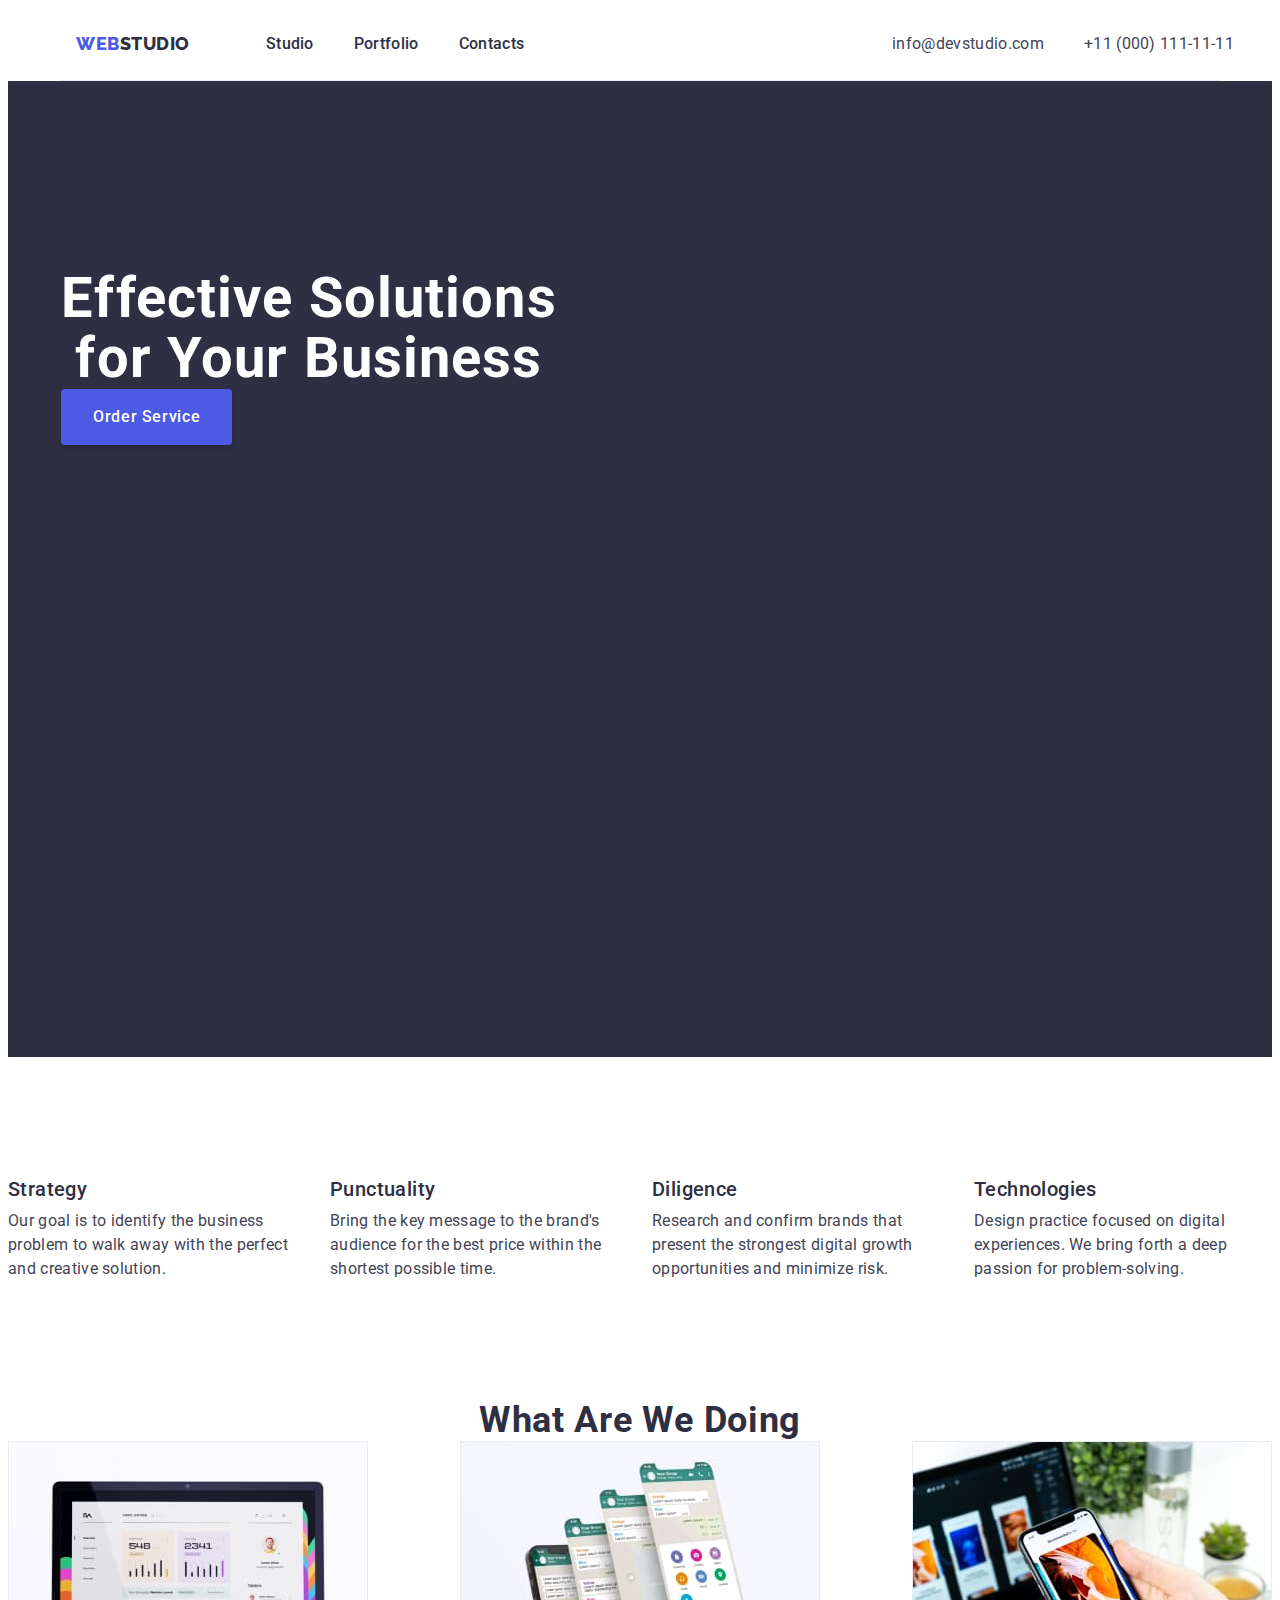
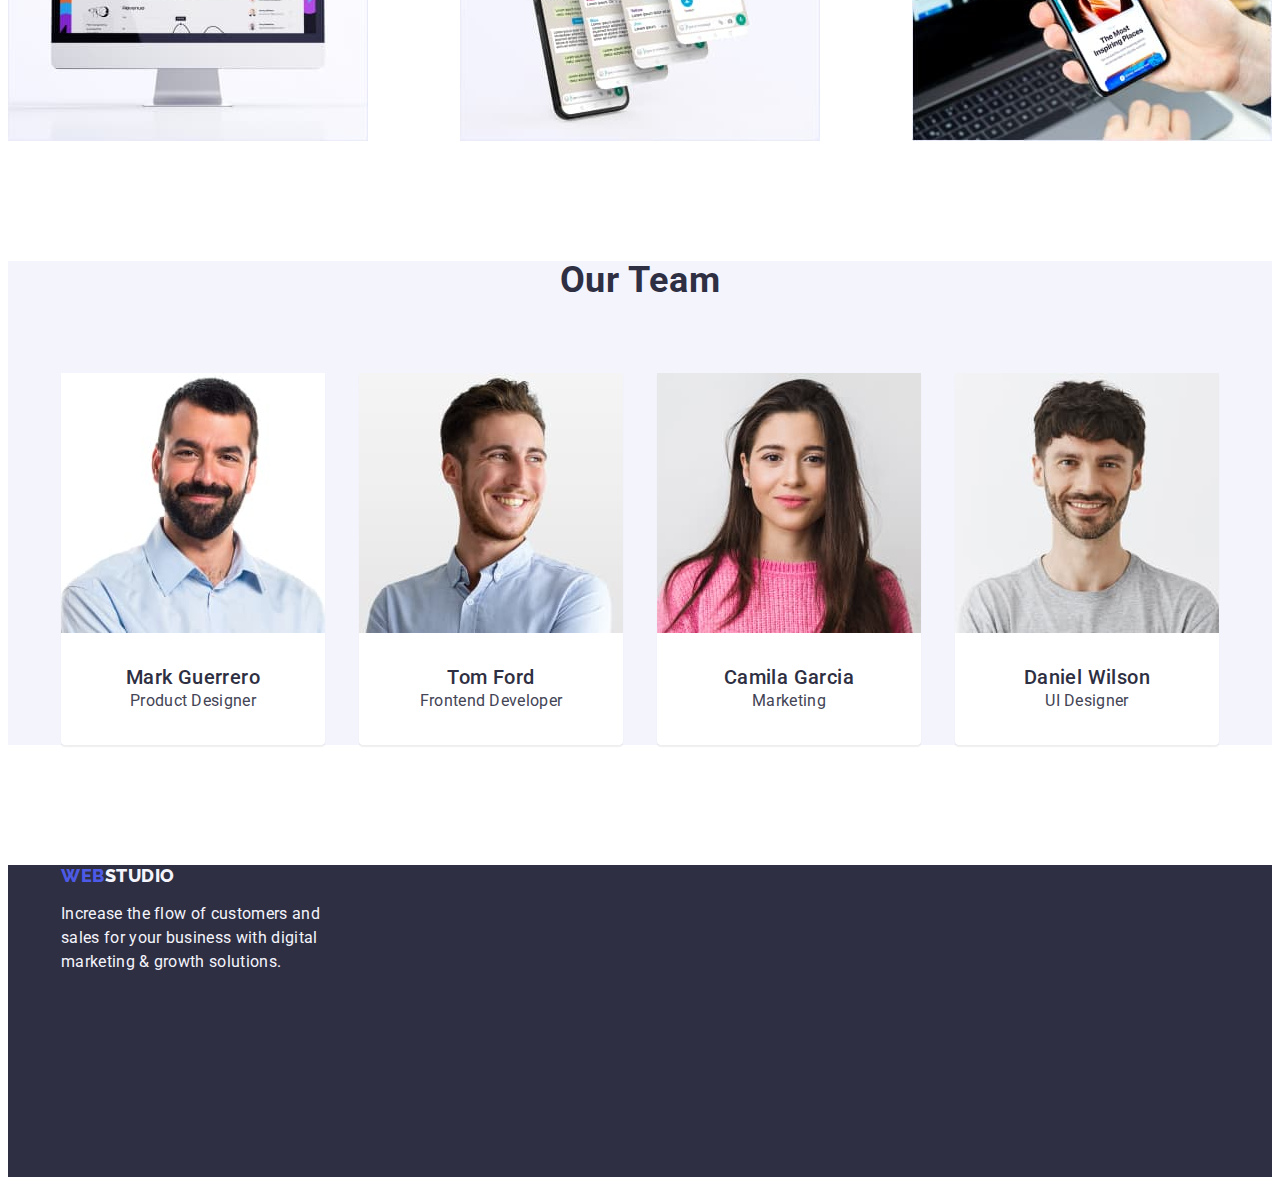
==== index.html @ 03961175 "section-1" ====
<!DOCTYPE html>
<html lang="en">
<head>
    <meta charset="UTF-8">
    <meta name="viewport" content="width=device-width, initial-scale=1.0">
    <title>Studio</title>
    <link rel="stylesheet" href="https://cdnjs.cloudflare.com/ajax/libs/modern-normalize/2.0.0/modern-normalize.min.css" integrity="sha512-4xo8blKMVCiXpTaLzQSLSw3KFOVPWhm/TRtuPVc4WG6kUgjH6J03IBuG7JZPkcWMxJ5huwaBpOpnwYElP/m6wg==" crossorigin="anonymous" referrerpolicy="no-referrer" />
    <link rel="stylesheet" type="text/css" href="./css/styles.css">
    <link rel="preconnect" href="https://fonts.googleapis.com">
    <link rel="preconnect" href="https://fonts.gstatic.com" crossorigin>
    <link href="https://fonts.googleapis.com/css2?family=Raleway:wght@800&family=Roboto:wght@400;500;700;900&display=swap" rel="stylesheet">
</head>
<body>
    <div class="container">
        <header class="header">
            <div class="conteiner-header container">
                <nav class="header-navigation">
                        <a href="./index.html" class="header-logo link">Web<span class="header-span">Studio</span></a>
                        <ul class="header-list list">
                            <li class="header-item">
                                <a href="./index.html" class="header-link link">Studio</a>
                            </li>
                            <li class="header-item">
                                <a href="./portfolio.html" class="header-link link">Portfolio</a>
                            </li>
                            <li class="header-item">
                                <a href="" class="header-link link">Contacts</a>
                            </li>
                        </ul>
                </nav>

                <address class="header-address">
                    <ul class="header-address-list list">
                        <li class="header-address-item"><a href="mailto:info@devstudio.com" class="header-address-link link">info@devstudio.com</a></li>
                        <li class="header-address-item"><a href="tel:+110001111111" class="header-address-link link">+11 (000) 111-11-11</a></li>
                    </ul>
                </address>
            </div>
        </header>
    </div>

    <main class="main">
        <section class="main-hero">
            <div class="container">
                <h1 class="main-hero-title">
                    Effective Solutions
                    for Your Business
                </h1>
                <button type="button" class="main-hero-btn">Order Service</button>
            </div>
        </section>

            <div class="container-main-s-s margin-top">
                <section class="main-second-section">
                    <h2 class="visually-hidden">Effective Solutions
                        for Your Business</h2>
                    <ul class="main-s-s-list list">
                        <li class="main-s-s-item">
                            <h3 class="main-s-s-title">Strategy</h3>
                            <p class="mains-s-s-text">Our goal is to identify the business
                                problem to walk away with the perfect and creative solution. </p>
                        </li>
                        <li class="main-s-s-item">
                            <h3 class="main-s-s-title">Punctuality</h3>
                            <p class="mains-s-s-text">Bring the key message to the brand's audience for the best price within the shortest possible time.</p>
                        </li>
                        <li class="main-s-s-item">
                            <h3 class="main-s-s-title">Diligence</h3>
                            <p class="mains-s-s-text">Research and confirm brands that present the strongest digital growth opportunities and minimize risk.</p>
                        </li>
                        <li class="main-s-s-item">
                            <h3 class="main-s-s-title">Technologies</h3>
                            <p class="mains-s-s-text">Design practice focused on digital experiences. We bring forth a deep passion for problem-solving.</p>
                        </li>
                    </ul>
                </section>
            </div>

            <div class="container-main-t-s margin-top">
                <section class="main-third-section">
                    <h2 class="main-t-s-title">What are we doing</h2>
                    <ul class="main-t-s-list list">
                        <li class="main-t-s-item">
                            <img src="./images/main-page-img-1.jpg" alt="PC" width="360">
                        </li>
                        <li class="main-t-s-item">
                            <img src="./images/main-page-img-2.jpg" alt="message" width="360">
                        </li>
                        <li class="main-t-s-item">
                            <img src="./images/main-page-img-3.jpg" alt="phone" width="360">
                        </li>
                    </ul>
                </section>
            </div>

        <section class="main-fourth-section margin-top">
            <div class="container margin-top">
                <h2 class="main-f-s-title">Our Team</h2>
                <div class="container-main-f-s">
                    <ul class="main-f-s-list list">
                        <li class="main-f-s-item">
                            <img src="./images/photo-1.jpg" alt="Mark Guerrero" width="264">
                            <div>
                                <h3 class="main-team-names">Mark Guerrero</h3>
                                <p class="main-f-s-text">Product Designer</p>
                            </div>
                            <div></div>
                        </li>
                        <li class="main-f-s-item">
                            <img src="./images/photo-2.jpg" alt="Tom Ford" width="264">
                            <div>
                                <h3 class="main-team-names">Tom Ford</h3>
                                <p class="main-f-s-text">Frontend Developer</p>
                            </div>
                            <div></div>
                        </li>
                        <li class="main-f-s-item">
                            <img src="./images/photo-3.jpg" alt="Camila Garcia" width="264">
                            <div>
                                <h3 class="main-team-names">Camila Garcia</h3>
                                <p class="main-f-s-text">Marketing</p>
                            </div>
                            <div></div>
                        </li>
                        <li class="main-f-s-item">
                            <img src="./images/photo-4.jpg" alt="Daniel Wilson" width="264">
                            <div>
                                <h3 class="main-team-names">Daniel Wilson</h3>
                                <p class="main-f-s-text">UI Designer</p>
                            </div>
                            <div></div>
                        </li>
                    </ul>
                </div>
            </div>
        </section>
    </main>
    
    
    <footer class="footer">
        <div class="container">
            <div class="container-footer">
                <a href="./index.html" class="footer-link link">Web<span class="footer-span">Studio</span></a>
                <p class="footer-text">Increase the flow of customers and sales for your business with digital marketing & growth solutions.</p>
            </div>
        </div>
    </footer>
    
    
</body>
</html>
---- css/styles.css ----
/* ----------Variables */

:root{
    --navyblue: #2E2F42;
    --white: #ffffff;
    --iris: #4D5AE5;
    --ocean: #404BBF;
    --green: #31D0AA;
    --slate: #434455;
    --lightslate: #8E8F99;
    --cornflower: #E7E9FC;
    --cloud: #F4F4FD;
    --navyblue-modal: #FCFCFC;
}

/* ----------Base styles */

body {
    background-color: var(--white, #ffffff);
    color: #434455;
    font-family: 'Roboto', sans-serif;
    text-decoration: none;
}

h1, h2, h3, h4, h5, h6, p, a, ul {
    margin: 0;
    padding: 0;
}

img {
    display: block;
}

/* ----------Components style */

.container {
    width: 1158px;
    margin: 0 auto;
    padding: 0 15px;
}

.margin-top{
    margin-top: 120px;
}

.link{
    text-decoration: none;
}

.link:hover,
.link:focus{
    color: var(--ocean, #404BBF);
}

.list{
    list-style: none;
}

/* ----------Header */

.header{
    border-bottom: 1px solid #e7e9fc
}

.conteiner-header {
    min-height: 72px;
    display: flex;
    justify-content: space-between;
    align-items: center;
}

.header-navigation{
    display: flex;
    align-items: center;
}

.header-logo{
    text-decoration: none;
    color: var(--iris, #4D5AE5);
    font-family: 'Raleway', sans-serif;
    font-size: 18px;
    font-style: normal;
    font-weight: 800;
    line-height: 1.17;
    letter-spacing: 0.03em;
    text-transform: uppercase;
    margin-right: 76px;
}

.header-span {
    color: var(--navyblue, #2E2F42);
}

.header-navigation .header-list {
    margin: 0;
    padding: 0;
    display: flex;
    gap: 40px;
}

.header-item{
    list-style-type: none;
    padding: 24px 0;
}

.conteiner-address .header-list {
    display: flex;
    gap: 40px;
}

.header-link{
    text-decoration: none;
    color: var(--navyblue, #2E2F42);
    font-family: 'Roboto', sans-serif;
    font-size: 16px;
    font-weight: 500;
    line-height: 1.5;
    letter-spacing: 0.02em;
}

.header-address{
    font-style: normal;
}

.header-address-list{
    display: flex;
    gap: 40px;
}

.header-address-item {
    list-style-type: none;
}

.header-address-link{
    text-decoration: none;
    color: var(--slate, #434455);
    font-family: 'Roboto', sans-serif;
    font-size: 16px;
    font-style: normal;
    line-height: 1.5;
    letter-spacing: 0.02em;
}

/* ----------Main */

.container-main {
    display: flex;
    flex-direction: column;
}

.main-hero{
    display: flex;
    align-items: center;
    flex-direction: column;
    width: auto;
    height: 600px;
    text-align: center;
    background: var(--navyblue, #2E2F42);
    padding: 188px 0;
}

.main-hero-title{
    max-width: 496px;
    color: var(--white, #ffffff);
    text-align: center;
    font-family: 'Roboto', sans-serif;
    font-size: 56px;
    font-style: normal;
    font-weight: 700;
    line-height: 1.07;
    letter-spacing: 0.02em;

}

.main-hero-btn{
    display: block;
    padding: 16px 32px;
    align-items: flex-start;
    gap: 10px;
    border: none;
    border-radius: 4px;
    background: var(--iris, #4D5AE5);
    box-shadow: 0px 4px 4px 0px rgba(0, 0, 0, 0.15);
    color: var(--white, #ffffff);
    font-family: 'Roboto', sans-serif;
    font-size: 16px;
    font-style: normal;
    font-weight: 500;
    line-height: 1.5;
    letter-spacing: 0.04em;
    cursor: pointer;
    min-width: 169px;
    height: 56px;
}

.main-hero-btn:hover,
.main-hero-btn:focus{
    background-color: var(--ocean, #404BBF);
}

.container-main-s-s{
    display: flex;
    flex-direction: row;
}

.container-main-s-s ul {
    display: flex;
    justify-content: space-between;
    padding: 0;
}

.container-main-s-s li {
    width: calc((100% - 72px) / 4);
    display: flex;
    gap: 8px;
    flex-direction: column;
}

.visually-hidden {
    position: absolute;
    width: 1px;
    height: 1px;
    margin: -1px;
    border: 0;
    padding: 0;
    white-space: nowrap;
    clip-path: inset(100%);
    clip: rect(0 0 0 0);
    overflow: hidden;
}

.main-s-s-item{
    list-style-type: none;
}

.main-s-s-title{
    color: var(--navyblue, #2E2F42);
    font-family: 'Roboto', sans-serif;
    font-size: 20px;
    font-style: normal;
    font-weight: 500;
    line-height: 1.2;
    letter-spacing: 0.02em;
}

.mains-s-s-text{
    color: var(--slate, #434455);
    font-family: 'Roboto', sans-serif;
    font-size: 16px;
    font-style: normal;
    font-weight: 400;
    line-height: 1.5;
    letter-spacing: 0.02em;
}

.main-t-s-title{
    color: var(--navyblue, #2E2F42);
    text-align: center;
    font-family: 'Roboto', sans-serif;
    font-size: 36px;
    font-style: normal;
    font-weight: 700;
    line-height: 1.11;
    letter-spacing: 0.02em;
    text-transform: capitalize;
}

.main-t-s-item{
    list-style-type: none;
}

.container-main-t-s ul{
    display: flex;
    justify-content: space-between;
}

.main-fourth-section{
    background-color: var(--cloud, #F4F4FD);
}

.main-f-s-title{
    margin-bottom: 72px;
    color: var(--navyblue, #2E2F42);
    text-align: center;
    font-family: 'Roboto', sans-serif;
    font-size: 36px;
    font-style: normal;
    font-weight: 700;
    line-height: 1.11;
    letter-spacing: 0.02em;
    text-transform: capitalize;
}

.container-main-f-s ul{
    margin-bottom: 120px;
    display: flex;
    justify-content: space-between;
}

.container-main-f-s li{
    display: inline-flex;
    padding-bottom: 0px;
    flex-direction: column;
    align-items: center;
    justify-content: center;
    gap: 32px;
}

.main-f-s-item{
    list-style-type: none;
    border-radius: 0px 0px 4px 4px;
    background: var(--white, #FFF);
    box-shadow: 0px 2px 1px 0px rgba(46, 47, 66, 0.08);
}

.main-team-names{
    color: var(--navyblue, #2E2F42);
    text-align: center;
    font-family: 'Roboto', sans-serif;
    font-size: 20px;
    font-style: normal;
    font-weight: 500;
    line-height: 1.2;
    letter-spacing: 0.02em;
}

.main-f-s-text{
    color: var(--slate, #434455);
    text-align: center;
    font-family: 'Roboto', sans-serif;
    font-size: 16px;
    font-style: normal;
    font-weight: 400;
    line-height: 1.5;
    letter-spacing: 0.02em;
}

/* ----------Footer */

.footer{
    background-color: var(--navyblue, #2E2F42);
    min-height: 312px;
}

.container-footer{
    max-width: 264px;
    margin-top: 100px;
    display: flex;
    flex-direction: column;
    gap: 16px;
}

.footer-link{
    text-decoration: none;
    color: var(--iris, #4D5AE5);
    font-family: 'Raleway', sans-serif;
    font-size: 18px;
    font-style: normal;
    font-weight: 800;
    line-height: 1.17;
    letter-spacing: 0.03em;
    text-transform: uppercase;
}

.footer-span{
    color: var(--cloud, #F4F4FD);
}

.footer-text{
    color: var(--cloud, #F4F4FD);
    font-family: 'Roboto', sans-serif;
    font-size: 16px;
    font-style: normal;
    font-weight: 400;
    line-height: 1.5;
    letter-spacing: 0.02em;
}

/* ----------Portfolio */

.portfolio-btn-item{
    list-style-type: none;
}

.portfolio-btn{
    background: var(--cloud, #F4F4FD);
    color: var(--iris, #4D5AE5);
    text-align: center;
    font-family: 'Roboto', sans-serif;
    font-size: 16px;
    font-style: normal;
    font-weight: 500;
    line-height: 1.5;
    letter-spacing: 0.04em;
}

.portfolio-btn:hover,
.portfolio-btn:focus {
    background-color: var(--ocean, #404BBF);
    color: var(--white, #ffffff);
    cursor: pointer;
}

.portfolio-img-item{
    list-style-type: none;
}

.portfolio-i-i-title{
    color: var(--navyblue, #2E2F42);
    font-family: 'Roboto', sans-serif;
    font-size: 20px;
    font-style: normal;
    font-weight: 500;
    line-height: 1.2;
    letter-spacing: 0.02em;
}

.portfolio-i-i-text{
    color: var(--slate, #434455);
    font-family: 'Roboto', sans-serif;
    font-size: 16px;
    font-style: normal;
    font-weight: 400;
    line-height: 24px;
    letter-spacing: 0.32px;
}
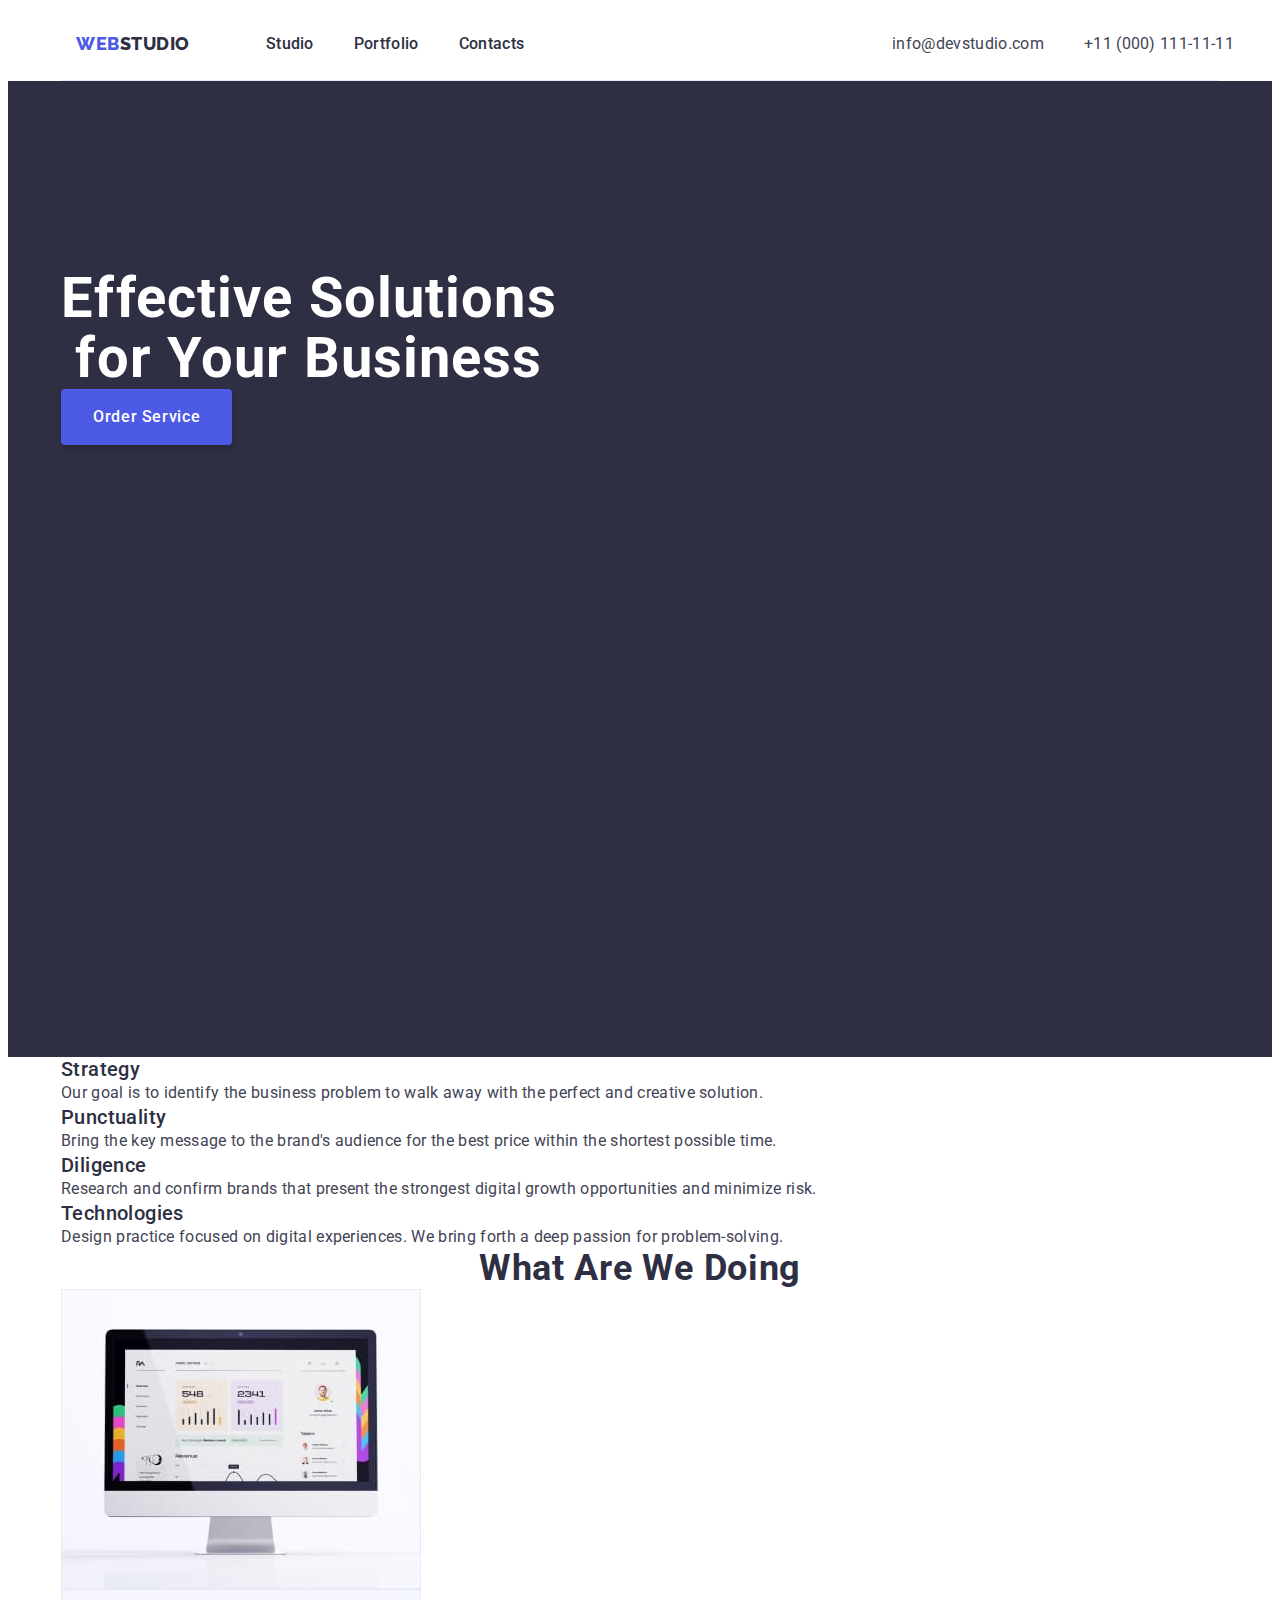
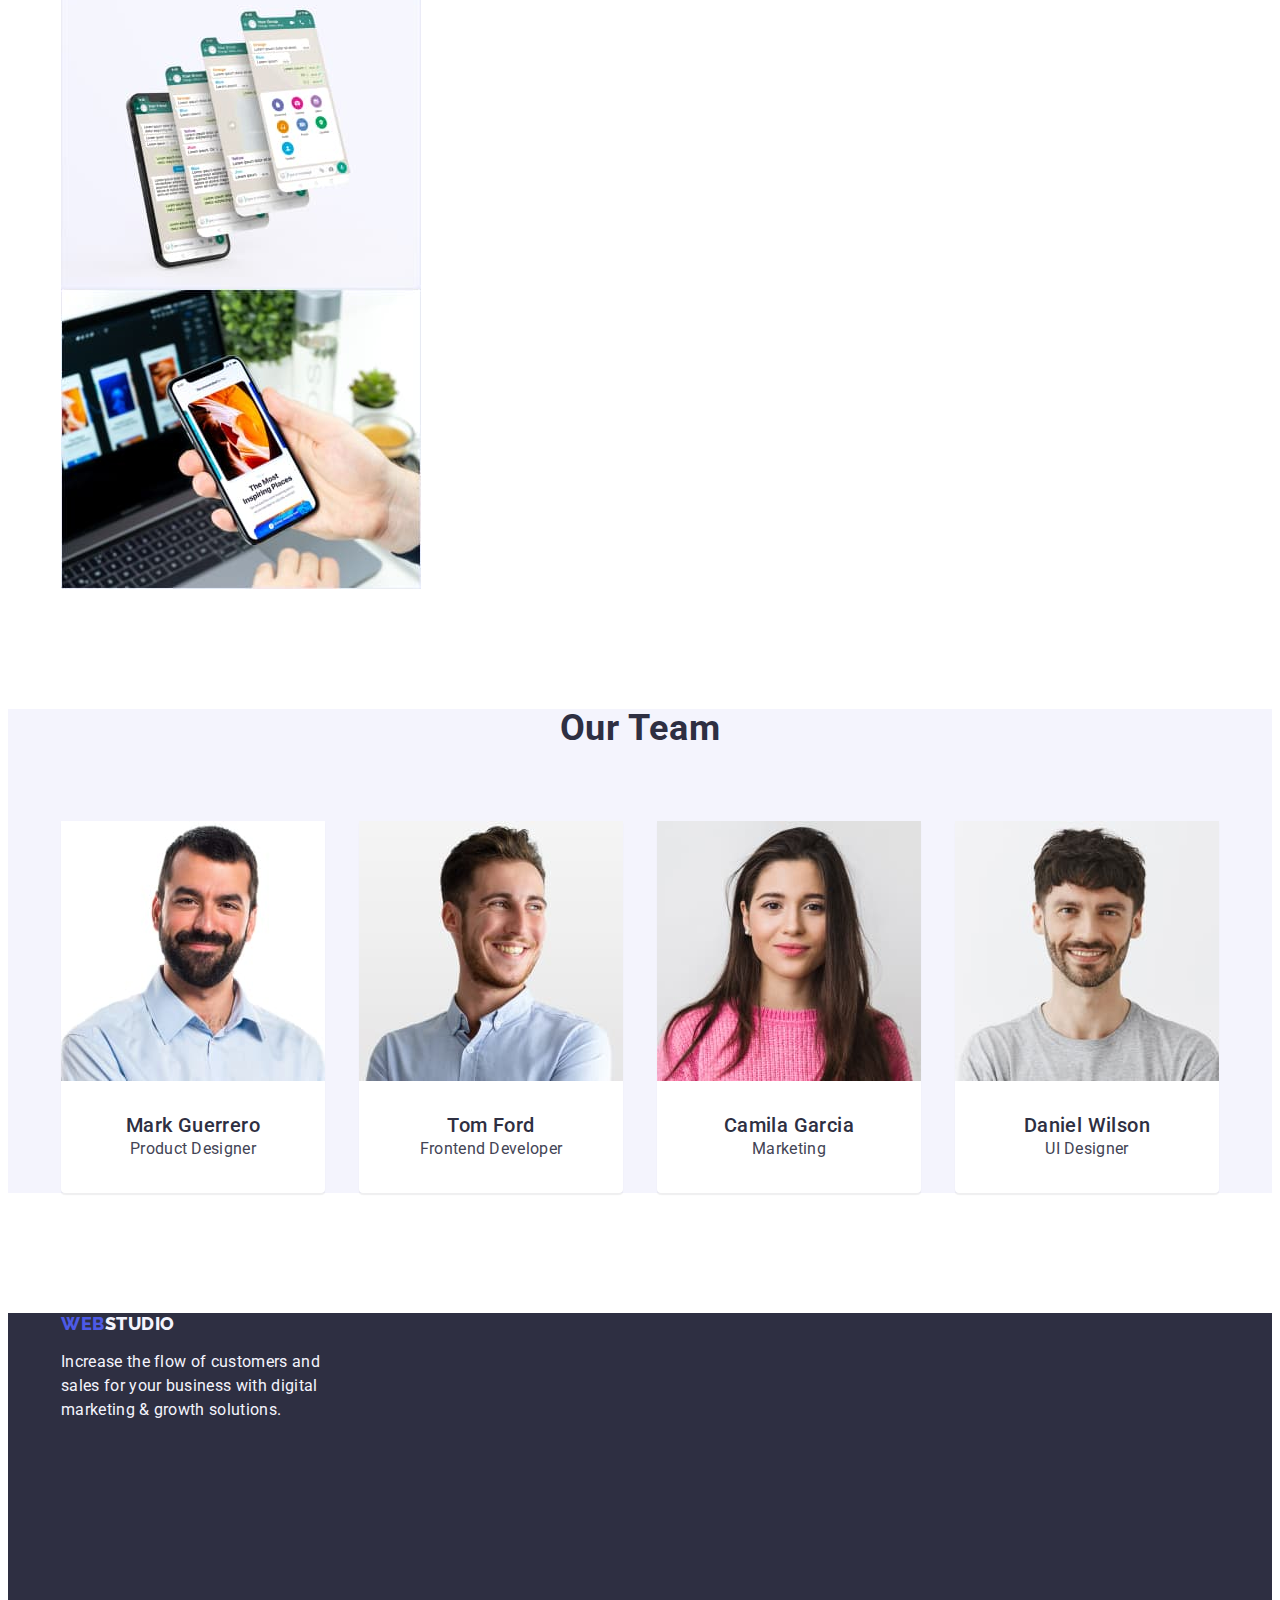
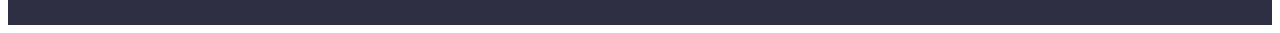
==== commit 4e817918: "section-02" ====
--- a/index.html
+++ b/index.html
@@ -50,48 +50,52 @@
             </div>
         </section>
 
-            <div class="container-main-s-s margin-top">
+            <!-- <div class="container-main-s-s margin-top"> -->
                 <section class="main-second-section">
-                    <h2 class="visually-hidden">Effective Solutions
-                        for Your Business</h2>
-                    <ul class="main-s-s-list list">
-                        <li class="main-s-s-item">
-                            <h3 class="main-s-s-title">Strategy</h3>
-                            <p class="mains-s-s-text">Our goal is to identify the business
-                                problem to walk away with the perfect and creative solution. </p>
-                        </li>
-                        <li class="main-s-s-item">
-                            <h3 class="main-s-s-title">Punctuality</h3>
-                            <p class="mains-s-s-text">Bring the key message to the brand's audience for the best price within the shortest possible time.</p>
-                        </li>
-                        <li class="main-s-s-item">
-                            <h3 class="main-s-s-title">Diligence</h3>
-                            <p class="mains-s-s-text">Research and confirm brands that present the strongest digital growth opportunities and minimize risk.</p>
-                        </li>
-                        <li class="main-s-s-item">
-                            <h3 class="main-s-s-title">Technologies</h3>
-                            <p class="mains-s-s-text">Design practice focused on digital experiences. We bring forth a deep passion for problem-solving.</p>
-                        </li>
-                    </ul>
+                    <div class="container">
+                        <h2 class="visually-hidden">Effective Solutions
+                            for Your Business</h2>
+                        <ul class="main-s-s-list list">
+                            <li class="main-s-s-item">
+                                <h3 class="main-s-s-title">Strategy</h3>
+                                <p class="mains-s-s-text">Our goal is to identify the business
+                                    problem to walk away with the perfect and creative solution. </p>
+                            </li>
+                            <li class="main-s-s-item">
+                                <h3 class="main-s-s-title">Punctuality</h3>
+                                <p class="mains-s-s-text">Bring the key message to the brand's audience for the best price within the shortest possible time.</p>
+                            </li>
+                            <li class="main-s-s-item">
+                                <h3 class="main-s-s-title">Diligence</h3>
+                                <p class="mains-s-s-text">Research and confirm brands that present the strongest digital growth opportunities and minimize risk.</p>
+                            </li>
+                            <li class="main-s-s-item">
+                                <h3 class="main-s-s-title">Technologies</h3>
+                                <p class="mains-s-s-text">Design practice focused on digital experiences. We bring forth a deep passion for problem-solving.</p>
+                            </li>
+                        </ul>
+                    </div>
                 </section>
-            </div>
+            <!-- </div> -->
 
-            <div class="container-main-t-s margin-top">
+            <!-- <div class="container-main-t-s margin-top"> -->
                 <section class="main-third-section">
-                    <h2 class="main-t-s-title">What are we doing</h2>
-                    <ul class="main-t-s-list list">
-                        <li class="main-t-s-item">
-                            <img src="./images/main-page-img-1.jpg" alt="PC" width="360">
-                        </li>
-                        <li class="main-t-s-item">
-                            <img src="./images/main-page-img-2.jpg" alt="message" width="360">
-                        </li>
-                        <li class="main-t-s-item">
-                            <img src="./images/main-page-img-3.jpg" alt="phone" width="360">
-                        </li>
-                    </ul>
+                    <div class="container">
+                        <h2 class="main-t-s-title">What are we doing</h2>
+                        <ul class="main-t-s-list list">
+                            <li class="main-t-s-item">
+                                <img src="./images/main-page-img-1.jpg" alt="PC" width="360">
+                            </li>
+                            <li class="main-t-s-item">
+                                <img src="./images/main-page-img-2.jpg" alt="message" width="360">
+                            </li>
+                            <li class="main-t-s-item">
+                                <img src="./images/main-page-img-3.jpg" alt="phone" width="360">
+                            </li>
+                        </ul>
+                    </div>
                 </section>
-            </div>
+            <!-- </div> -->
 
         <section class="main-fourth-section margin-top">
             <div class="container margin-top">
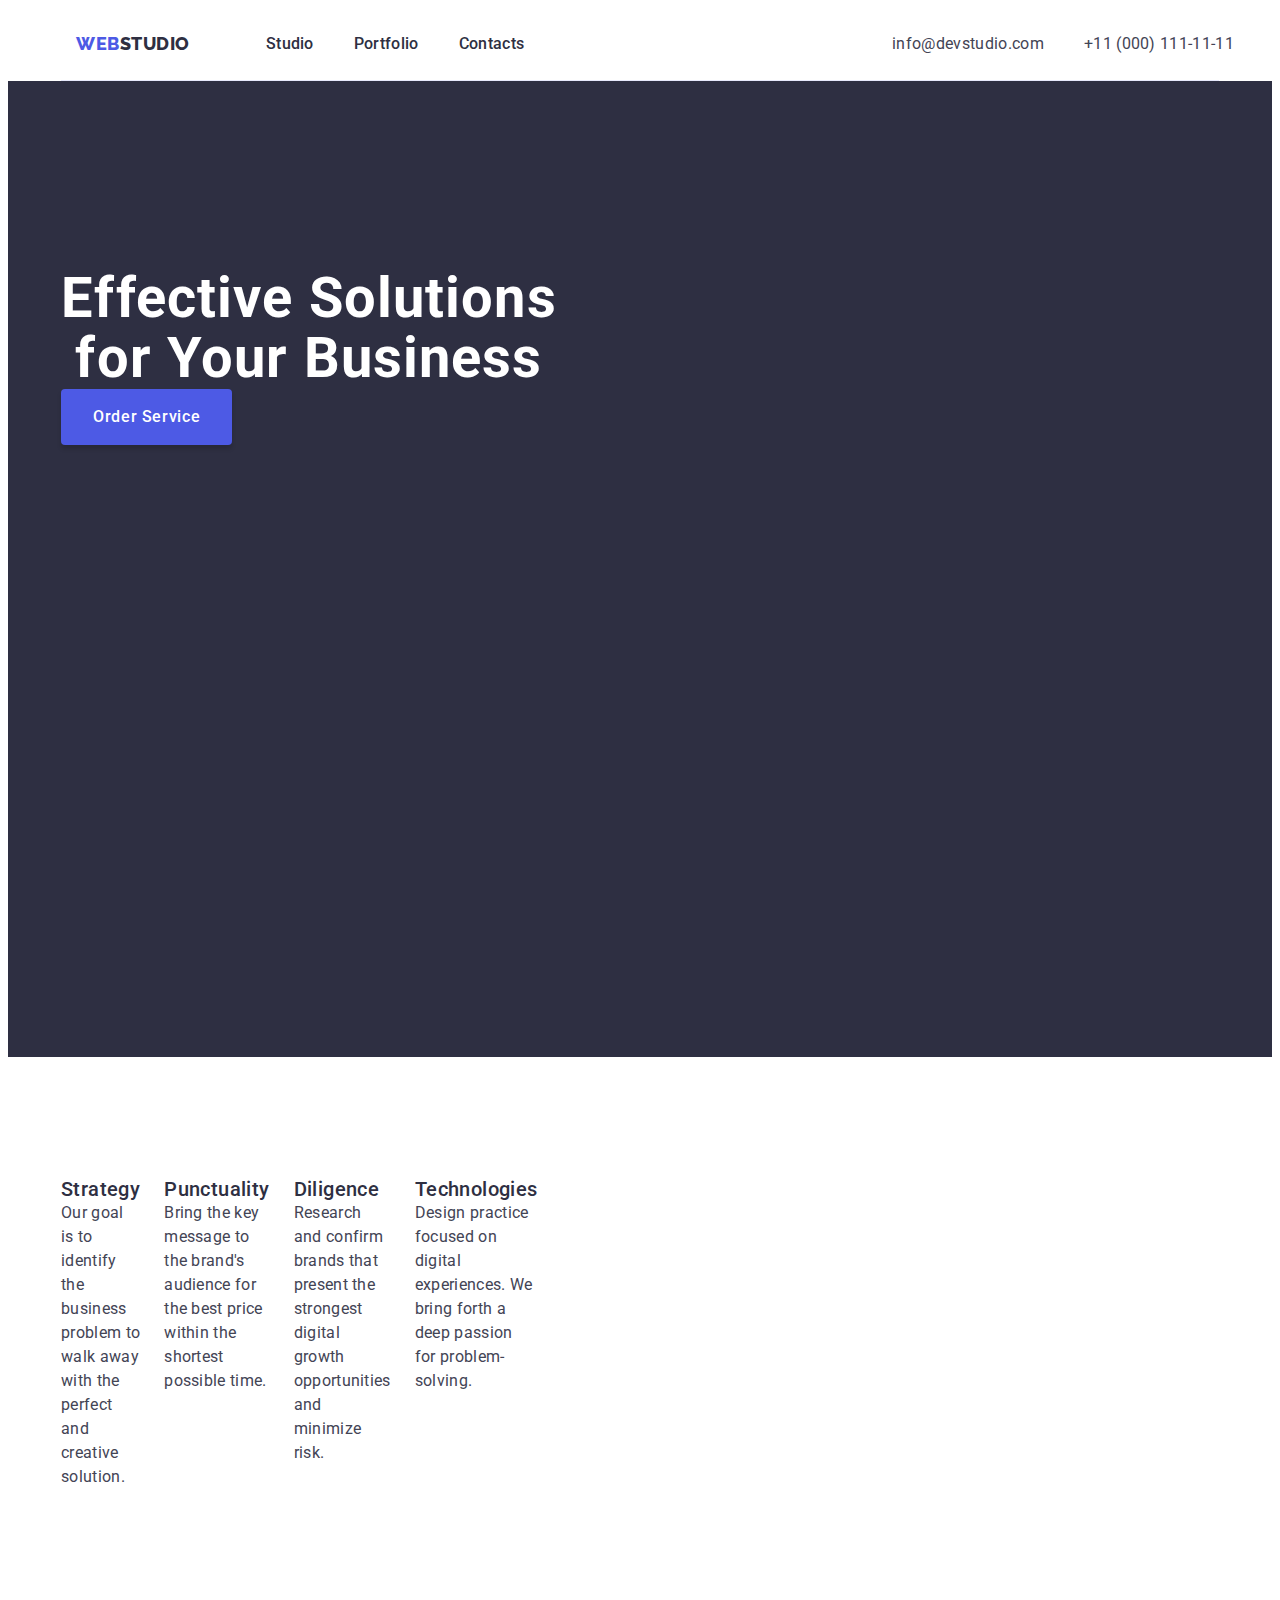
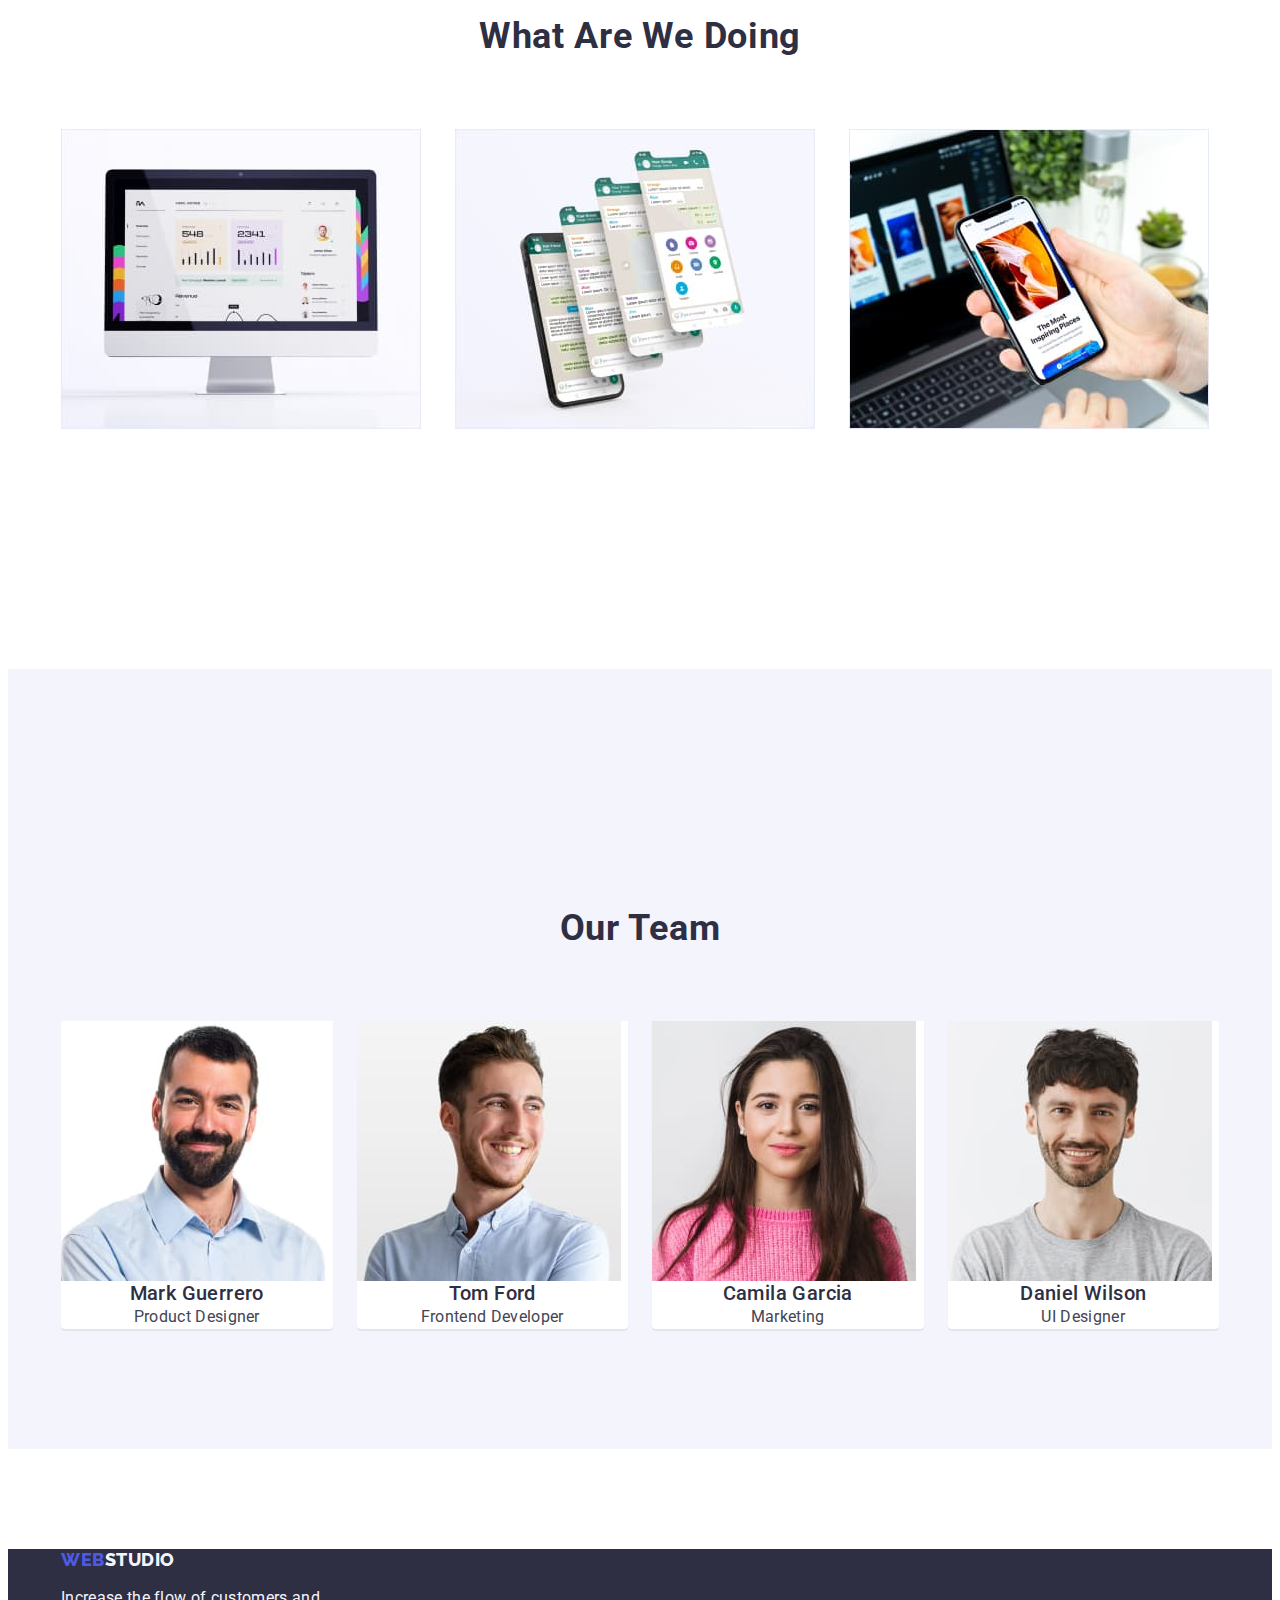
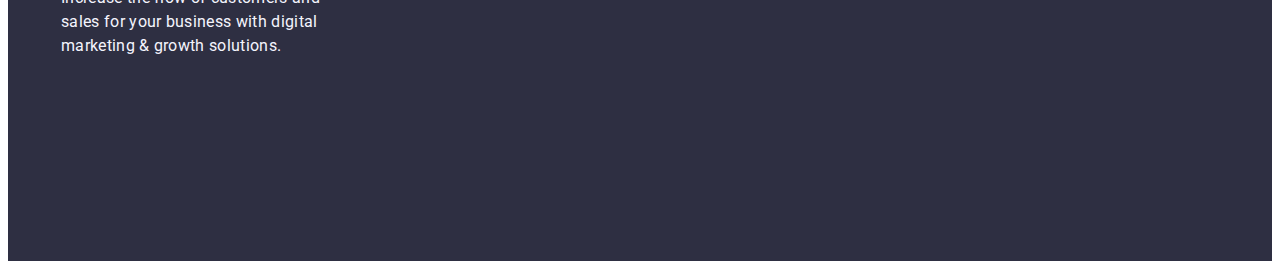
==== commit 714fa6a1: "goit-markup-hw-03-03" ====
--- a/index.html
+++ b/index.html
@@ -50,92 +50,86 @@
             </div>
         </section>
 
-            <!-- <div class="container-main-s-s margin-top"> -->
-                <section class="main-second-section">
-                    <div class="container">
-                        <h2 class="visually-hidden">Effective Solutions
-                            for Your Business</h2>
-                        <ul class="main-s-s-list list">
-                            <li class="main-s-s-item">
-                                <h3 class="main-s-s-title">Strategy</h3>
-                                <p class="mains-s-s-text">Our goal is to identify the business
-                                    problem to walk away with the perfect and creative solution. </p>
-                            </li>
-                            <li class="main-s-s-item">
-                                <h3 class="main-s-s-title">Punctuality</h3>
-                                <p class="mains-s-s-text">Bring the key message to the brand's audience for the best price within the shortest possible time.</p>
-                            </li>
-                            <li class="main-s-s-item">
-                                <h3 class="main-s-s-title">Diligence</h3>
-                                <p class="mains-s-s-text">Research and confirm brands that present the strongest digital growth opportunities and minimize risk.</p>
-                            </li>
-                            <li class="main-s-s-item">
-                                <h3 class="main-s-s-title">Technologies</h3>
-                                <p class="mains-s-s-text">Design practice focused on digital experiences. We bring forth a deep passion for problem-solving.</p>
-                            </li>
-                        </ul>
-                    </div>
-                </section>
-            <!-- </div> -->
+        <section class="main-second-section">
+            <div class="container">
+                <h2 class="visually-hidden">Effective Solutions
+                    for Your Business</h2>
+                <ul class="main-s-s-list list">
+                    <li class="main-s-s-item">
+                        <h3 class="main-s-s-title">Strategy</h3>
+                        <p class="mains-s-s-text">Our goal is to identify the business
+                            problem to walk away with the perfect and creative solution. </p>
+                    </li>
+                    <li class="main-s-s-item">
+                        <h3 class="main-s-s-title">Punctuality</h3>
+                        <p class="mains-s-s-text">Bring the key message to the brand's audience for the best price within the shortest possible time.</p>
+                    </li>
+                    <li class="main-s-s-item">
+                        <h3 class="main-s-s-title">Diligence</h3>
+                        <p class="mains-s-s-text">Research and confirm brands that present the strongest digital growth opportunities and minimize risk.</p>
+                    </li>
+                    <li class="main-s-s-item">
+                        <h3 class="main-s-s-title">Technologies</h3>
+                        <p class="mains-s-s-text">Design practice focused on digital experiences. We bring forth a deep passion for problem-solving.</p>
+                    </li>
+                </ul>
+            </div>
+        </section>
 
-            <!-- <div class="container-main-t-s margin-top"> -->
-                <section class="main-third-section">
-                    <div class="container">
-                        <h2 class="main-t-s-title">What are we doing</h2>
-                        <ul class="main-t-s-list list">
-                            <li class="main-t-s-item">
-                                <img src="./images/main-page-img-1.jpg" alt="PC" width="360">
-                            </li>
-                            <li class="main-t-s-item">
-                                <img src="./images/main-page-img-2.jpg" alt="message" width="360">
-                            </li>
-                            <li class="main-t-s-item">
-                                <img src="./images/main-page-img-3.jpg" alt="phone" width="360">
-                            </li>
-                        </ul>
-                    </div>
-                </section>
-            <!-- </div> -->
+        <section class="main-third-section">
+            <div class="container">
+                <h2 class="main-t-s-title">What are we doing</h2>
+                <ul class="main-t-s-list list">
+                    <li class="main-t-s-item">
+                        <img src="./images/main-page-img-1.jpg" alt="PC" width="360">
+                    </li>
+                    <li class="main-t-s-item">
+                        <img src="./images/main-page-img-2.jpg" alt="message" width="360">
+                    </li>
+                    <li class="main-t-s-item">
+                        <img src="./images/main-page-img-3.jpg" alt="phone" width="360">
+                    </li>
+                </ul>
+            </div>
+        </section>
 
         <section class="main-fourth-section margin-top">
             <div class="container margin-top">
                 <h2 class="main-f-s-title">Our Team</h2>
-                <div class="container-main-f-s">
-                    <ul class="main-f-s-list list">
-                        <li class="main-f-s-item">
-                            <img src="./images/photo-1.jpg" alt="Mark Guerrero" width="264">
-                            <div>
-                                <h3 class="main-team-names">Mark Guerrero</h3>
-                                <p class="main-f-s-text">Product Designer</p>
-                            </div>
-                            <div></div>
-                        </li>
-                        <li class="main-f-s-item">
-                            <img src="./images/photo-2.jpg" alt="Tom Ford" width="264">
-                            <div>
-                                <h3 class="main-team-names">Tom Ford</h3>
-                                <p class="main-f-s-text">Frontend Developer</p>
-                            </div>
-                            <div></div>
-                        </li>
-                        <li class="main-f-s-item">
-                            <img src="./images/photo-3.jpg" alt="Camila Garcia" width="264">
-                            <div>
-                                <h3 class="main-team-names">Camila Garcia</h3>
-                                <p class="main-f-s-text">Marketing</p>
-                            </div>
-                            <div></div>
-                        </li>
-                        <li class="main-f-s-item">
-                            <img src="./images/photo-4.jpg" alt="Daniel Wilson" width="264">
-                            <div>
-                                <h3 class="main-team-names">Daniel Wilson</h3>
-                                <p class="main-f-s-text">UI Designer</p>
-                            </div>
-                            <div></div>
-                        </li>
-                    </ul>
-                </div>
+                <ul class="main-f-s-list list">
+                    <li class="main-f-s-item">
+                        <img src="./images/photo-1.jpg" alt="Mark Guerrero" width="264">
+                        <div>
+                            <h3 class="main-team-names">Mark Guerrero</h3>
+                            <p class="main-f-s-text">Product Designer</p>
+                        </div>
+                        <div></div>
+                    </li>
+                    <li class="main-f-s-item">
+                        <img src="./images/photo-2.jpg" alt="Tom Ford" width="264">
+                        <div>
+                            <h3 class="main-team-names">Tom Ford</h3>
+                            <p class="main-f-s-text">Frontend Developer</p>
+                        </div>
+                        <div></div>
+                    </li>
+                    <li class="main-f-s-item">
+                        <img src="./images/photo-3.jpg" alt="Camila Garcia" width="264">
+                        <div>
+                            <h3 class="main-team-names">Camila Garcia</h3>
+                            <p class="main-f-s-text">Marketing</p>
+                        </div>
+                        <div></div>
+                    </li>
+                    <li class="main-f-s-item">
+                        <img src="./images/photo-4.jpg" alt="Daniel Wilson" width="264">
+                        <div>
+                            <h3 class="main-team-names">Daniel Wilson</h3>
+                            <p class="main-f-s-text">UI Designer</p>
+                        </div>
+                        <div></div>
+                    </li>
+                </ul>
             </div>
         </section>
     </main>
--- a/css/styles.css
+++ b/css/styles.css
@@ -143,11 +143,6 @@
 
 /* ----------Main */
 
-.container-main {
-    display: flex;
-    flex-direction: column;
-}
-
 .main-hero{
     display: flex;
     align-items: center;
@@ -198,22 +193,10 @@
     background-color: var(--ocean, #404BBF);
 }
 
-.container-main-s-s{
-    display: flex;
-    flex-direction: row;
-}
-
-.container-main-s-s ul {
-    display: flex;
-    justify-content: space-between;
-    padding: 0;
-}
-
-.container-main-s-s li {
-    width: calc((100% - 72px) / 4);
-    display: flex;
-    gap: 8px;
-    flex-direction: column;
+/* ----------Main (section-2) */
+
+.main-second-section{
+    padding: 120px 0;
 }
 
 .visually-hidden {
@@ -229,6 +212,16 @@
     overflow: hidden;
 }
 
+.main-s-s-list{
+    display: flex;
+    gap: 24px;
+    width: calc((100% - 72px) / 4);
+}
+
+.main-s-s-list{
+    margin-bottom: 8px;
+}
+
 .main-s-s-item{
     list-style-type: none;
 }
@@ -253,6 +246,12 @@
     letter-spacing: 0.02em;
 }
 
+/* ----------Main (section-3) */
+
+.main-third-section{
+    padding-bottom: 120px;
+}
+
 .main-t-s-title{
     color: var(--navyblue, #2E2F42);
     text-align: center;
@@ -263,19 +262,24 @@
     line-height: 1.11;
     letter-spacing: 0.02em;
     text-transform: capitalize;
+    margin-bottom: 72px;
+}
+
+.main-t-s-list{
+    display: flex;
+    gap: 24px;
 }
 
 .main-t-s-item{
     list-style-type: none;
-}
-
-.container-main-t-s ul{
-    display: flex;
-    justify-content: space-between;
-}
+    width: calc((100% - 48px) / 3);
+}
+
+/* ----------Main (section-4) */
 
 .main-fourth-section{
     background-color: var(--cloud, #F4F4FD);
+    padding: 120px 0;
 }
 
 .main-f-s-title{
@@ -291,10 +295,9 @@
     text-transform: capitalize;
 }
 
-.container-main-f-s ul{
-    margin-bottom: 120px;
-    display: flex;
-    justify-content: space-between;
+.main-f-s-list{
+    display: flex;
+    gap: 24px;
 }
 
 .container-main-f-s li{
@@ -311,6 +314,7 @@
     border-radius: 0px 0px 4px 4px;
     background: var(--white, #FFF);
     box-shadow: 0px 2px 1px 0px rgba(46, 47, 66, 0.08);
+    width: calc((100% - 72px) / 4);
 }
 
 .main-team-names{
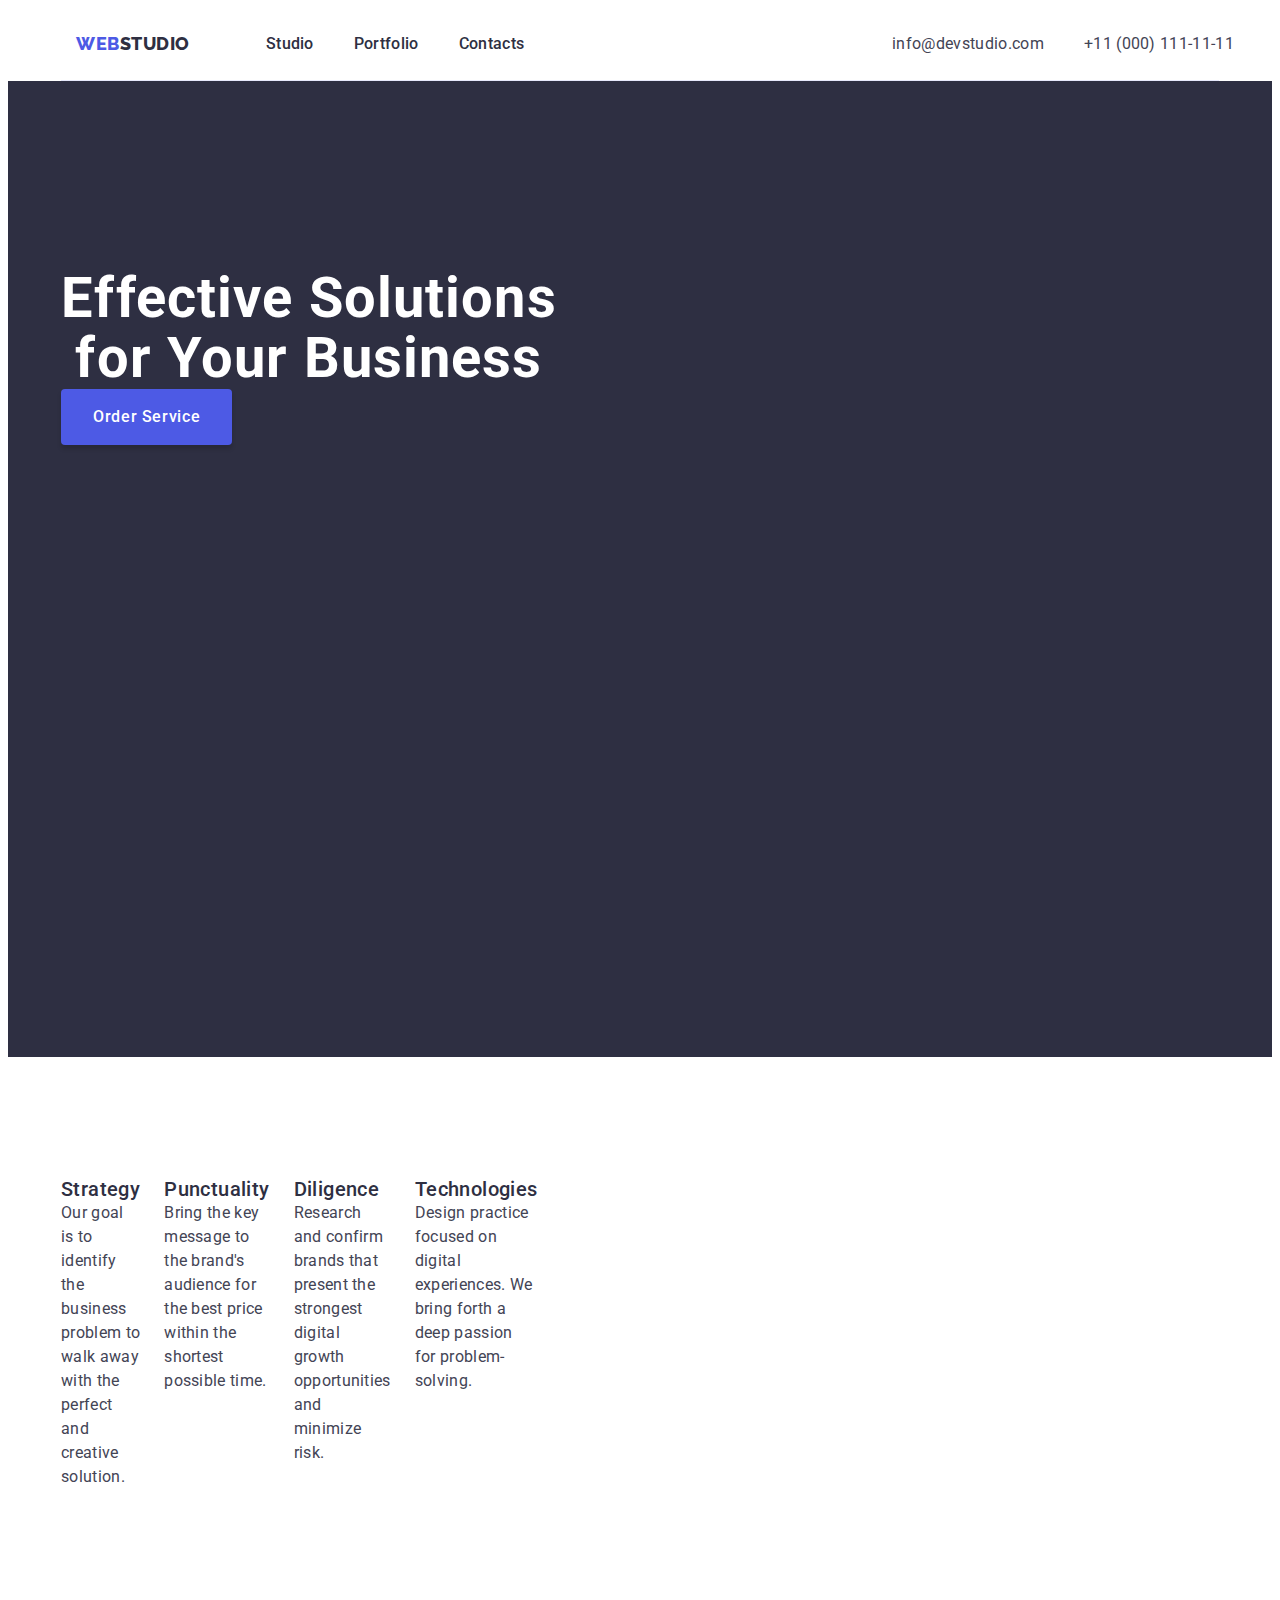
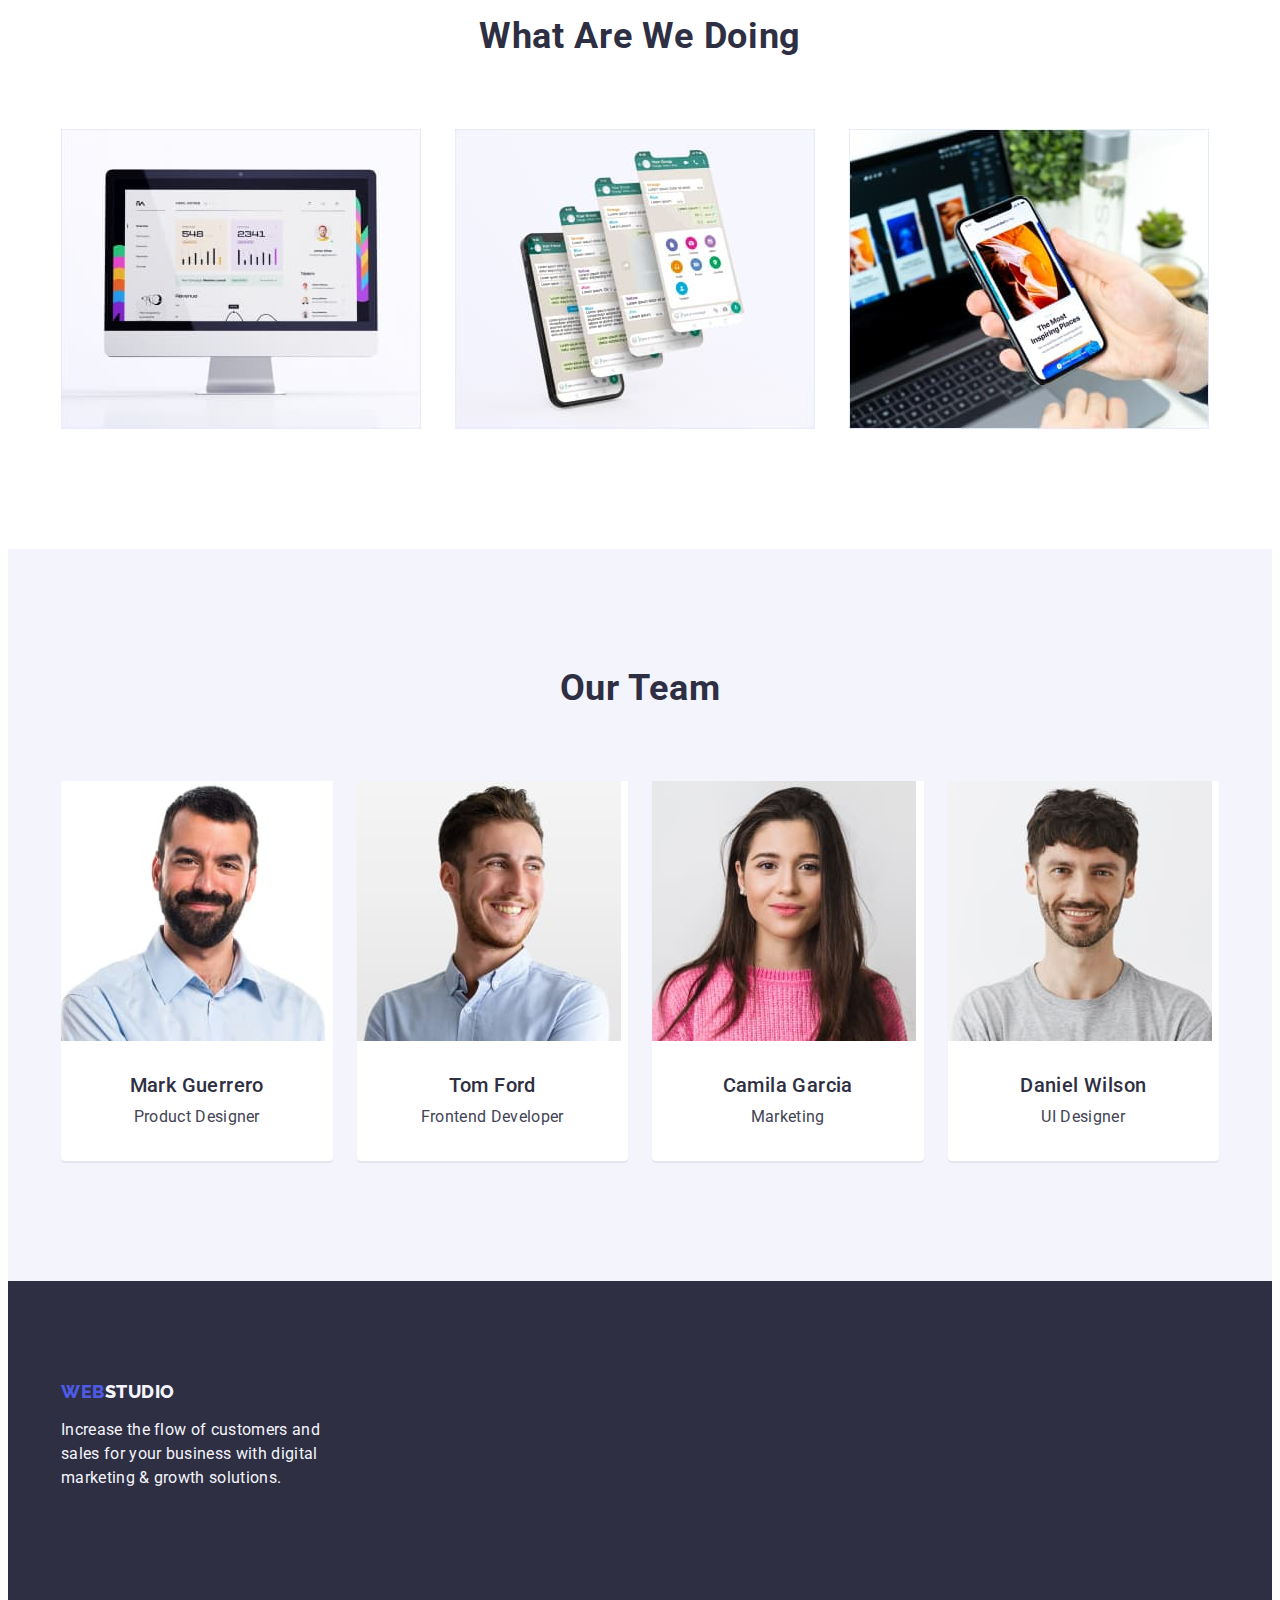
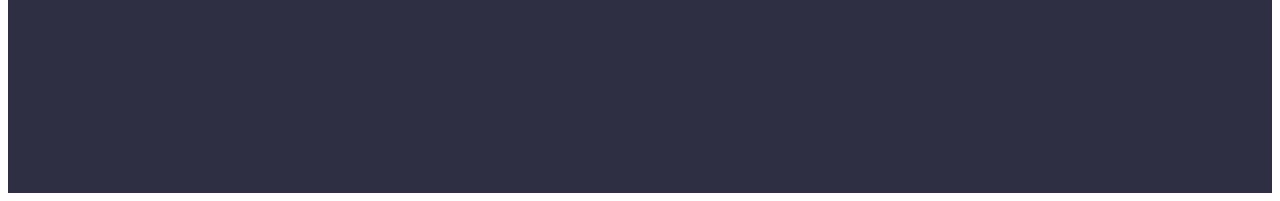
==== commit 4a43ad3f: "studio" ====
--- a/index.html
+++ b/index.html
@@ -93,41 +93,37 @@
             </div>
         </section>
 
-        <section class="main-fourth-section margin-top">
-            <div class="container margin-top">
+        <section class="main-fourth-section">
+            <div class="container">
                 <h2 class="main-f-s-title">Our Team</h2>
                 <ul class="main-f-s-list list">
                     <li class="main-f-s-item">
                         <img src="./images/photo-1.jpg" alt="Mark Guerrero" width="264">
-                        <div>
+                        <div class="container-item-text">
                             <h3 class="main-team-names">Mark Guerrero</h3>
                             <p class="main-f-s-text">Product Designer</p>
                         </div>
-                        <div></div>
                     </li>
                     <li class="main-f-s-item">
                         <img src="./images/photo-2.jpg" alt="Tom Ford" width="264">
-                        <div>
+                        <div class="container-item-text">
                             <h3 class="main-team-names">Tom Ford</h3>
                             <p class="main-f-s-text">Frontend Developer</p>
                         </div>
-                        <div></div>
                     </li>
                     <li class="main-f-s-item">
                         <img src="./images/photo-3.jpg" alt="Camila Garcia" width="264">
-                        <div>
+                        <div class="container-item-text">
                             <h3 class="main-team-names">Camila Garcia</h3>
                             <p class="main-f-s-text">Marketing</p>
                         </div>
-                        <div></div>
                     </li>
                     <li class="main-f-s-item">
                         <img src="./images/photo-4.jpg" alt="Daniel Wilson" width="264">
-                        <div>
+                        <div class="container-item-text">
                             <h3 class="main-team-names">Daniel Wilson</h3>
                             <p class="main-f-s-text">UI Designer</p>
                         </div>
-                        <div></div>
                     </li>
                 </ul>
             </div>
@@ -137,10 +133,9 @@
     
     <footer class="footer">
         <div class="container">
-            <div class="container-footer">
-                <a href="./index.html" class="footer-link link">Web<span class="footer-span">Studio</span></a>
-                <p class="footer-text">Increase the flow of customers and sales for your business with digital marketing & growth solutions.</p>
-            </div>
+            <a href="./index.html" class="footer-link link">Web<span class="footer-span">Studio</span></a>
+            <p class="footer-text">Increase the flow of customers and sales for your business with digital marketing & growth solutions.</p>
+
         </div>
     </footer>
     
--- a/css/styles.css
+++ b/css/styles.css
@@ -317,6 +317,10 @@
     width: calc((100% - 72px) / 4);
 }
 
+.container-item-text{
+    padding: 32px 16px;
+}
+
 .main-team-names{
     color: var(--navyblue, #2E2F42);
     text-align: center;
@@ -326,6 +330,7 @@
     font-weight: 500;
     line-height: 1.2;
     letter-spacing: 0.02em;
+    margin-bottom: 8px
 }
 
 .main-f-s-text{
@@ -344,6 +349,7 @@
 .footer{
     background-color: var(--navyblue, #2E2F42);
     min-height: 312px;
+    padding: 100px 0
 }
 
 .container-footer{
@@ -355,6 +361,7 @@
 }
 
 .footer-link{
+    display: inline-block;
     text-decoration: none;
     color: var(--iris, #4D5AE5);
     font-family: 'Raleway', sans-serif;
@@ -364,6 +371,7 @@
     line-height: 1.17;
     letter-spacing: 0.03em;
     text-transform: uppercase;
+    margin-bottom: 16px;
 }
 
 .footer-span{
@@ -378,6 +386,7 @@
     font-weight: 400;
     line-height: 1.5;
     letter-spacing: 0.02em;
+    max-width: 264px
 }
 
 /* ----------Portfolio */
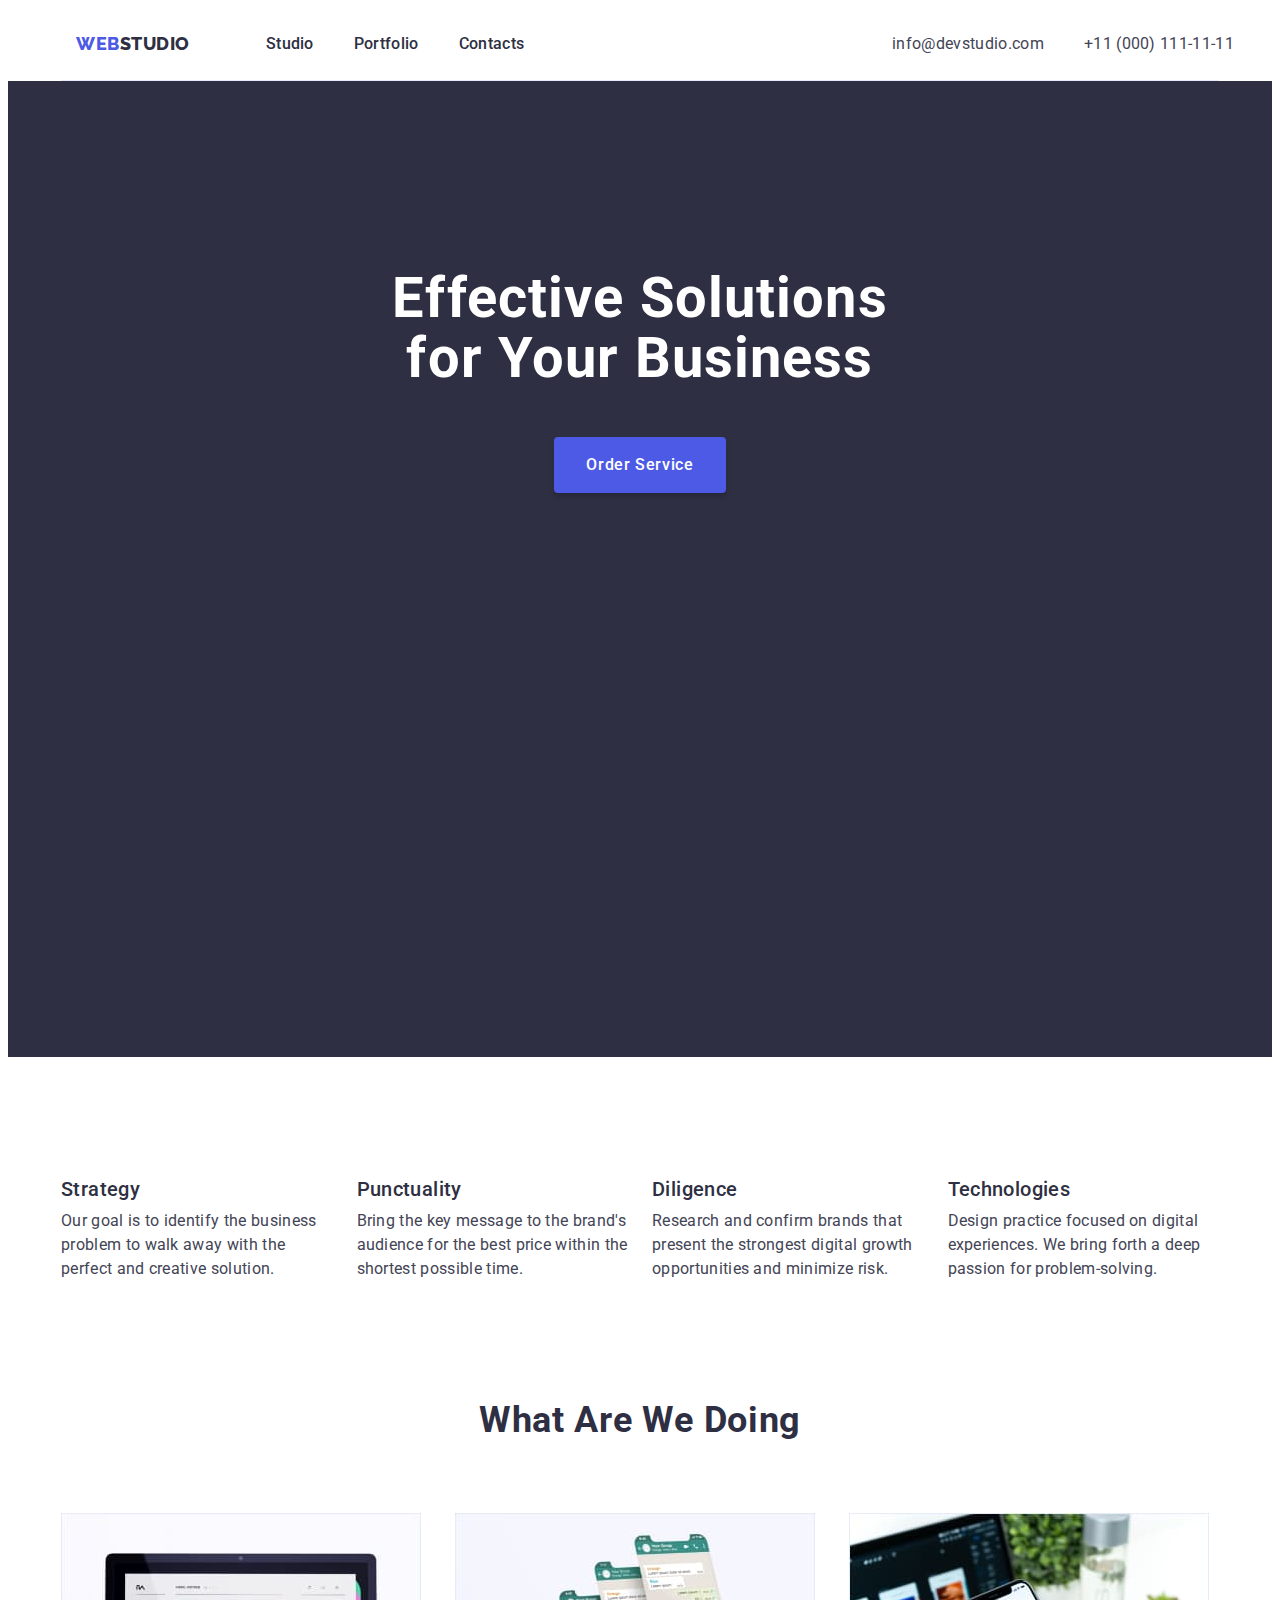
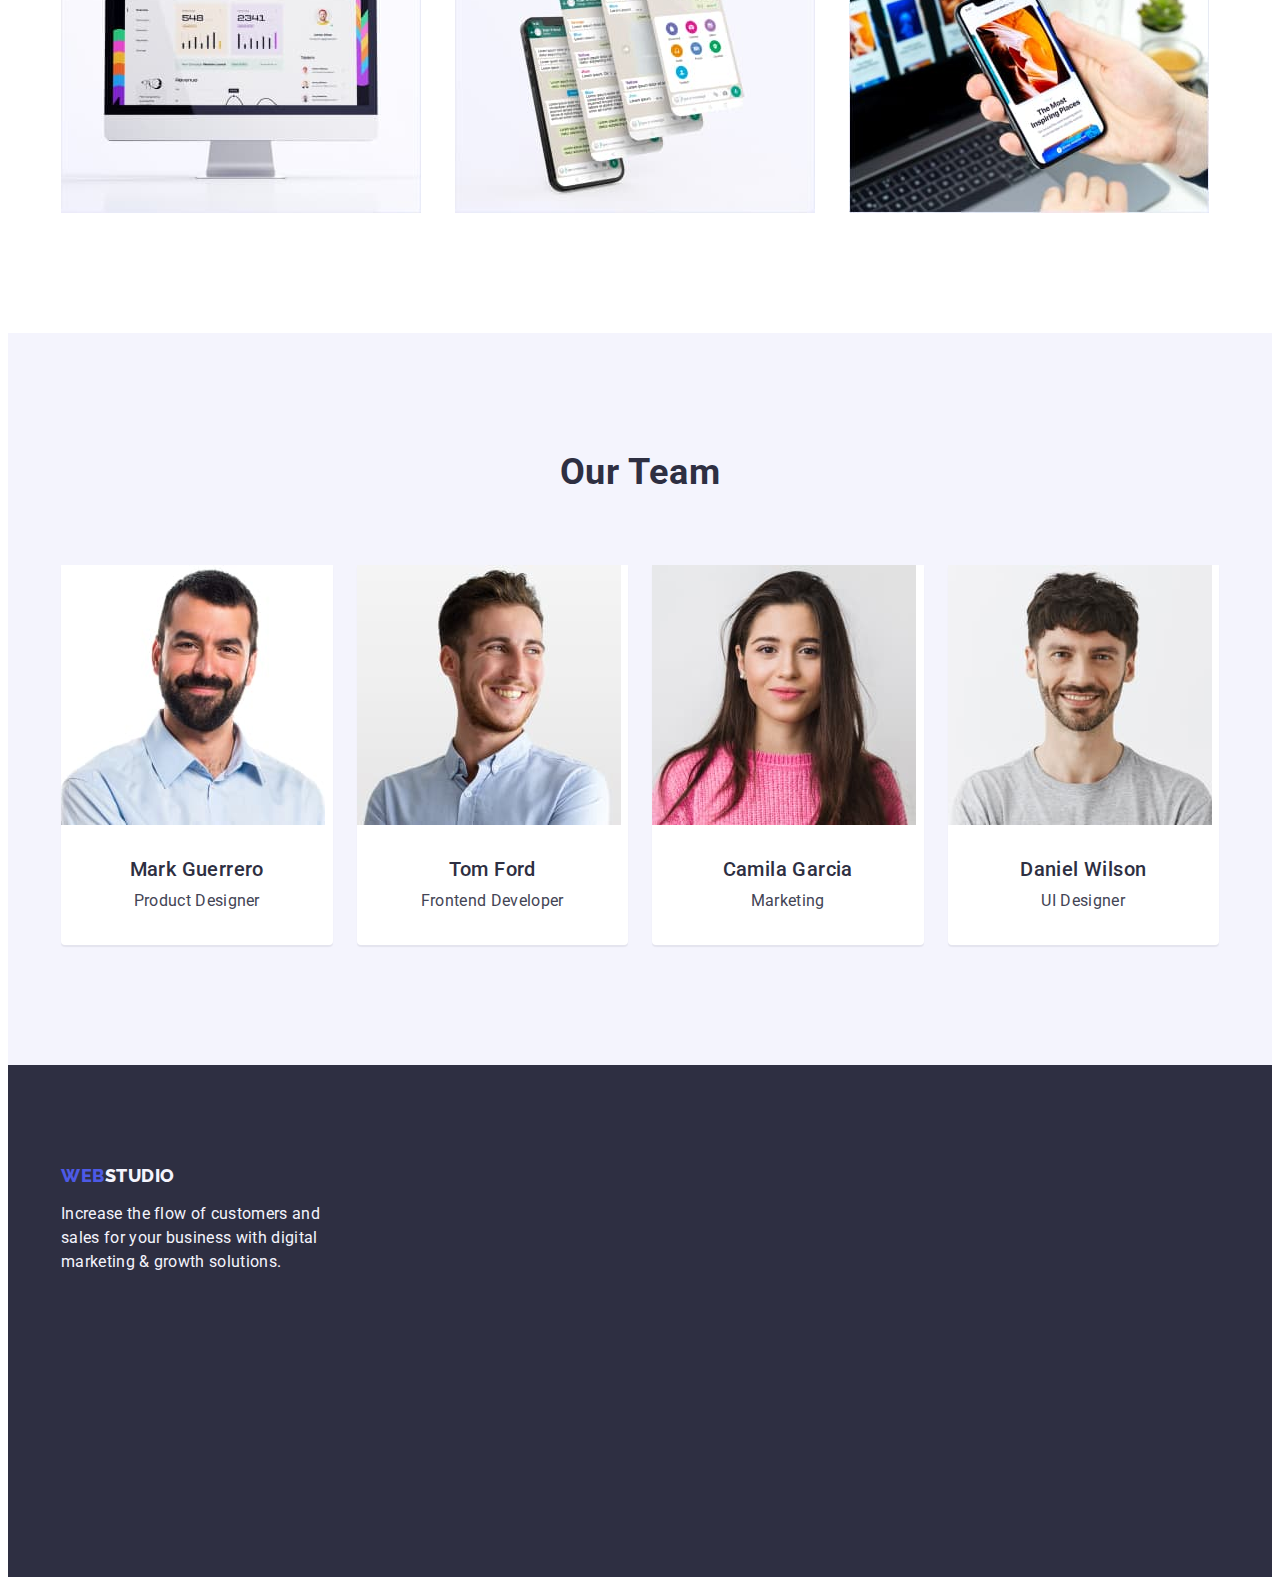
==== commit c87bb232: "del-container" ====
--- a/index.html
+++ b/index.html
@@ -13,7 +13,7 @@
 <body>
     <div class="container">
         <header class="header">
-            <div class="conteiner-header container">
+            <div class="container-header container">
                 <nav class="header-navigation">
                         <a href="./index.html" class="header-logo link">Web<span class="header-span">Studio</span></a>
                         <ul class="header-list list">
@@ -41,7 +41,7 @@
 
     <main class="main">
         <section class="main-hero">
-            <div class="container">
+            <div class="container container-main-hero">
                 <h1 class="main-hero-title">
                     Effective Solutions
                     for Your Business
@@ -135,7 +135,6 @@
         <div class="container">
             <a href="./index.html" class="footer-link link">Web<span class="footer-span">Studio</span></a>
             <p class="footer-text">Increase the flow of customers and sales for your business with digital marketing & growth solutions.</p>
-
         </div>
     </footer>
     
--- a/css/styles.css
+++ b/css/styles.css
@@ -62,7 +62,7 @@
     border-bottom: 1px solid #e7e9fc
 }
 
-.conteiner-header {
+.container-header {
     min-height: 72px;
     display: flex;
     justify-content: space-between;
@@ -103,11 +103,6 @@
     padding: 24px 0;
 }
 
-.conteiner-address .header-list {
-    display: flex;
-    gap: 40px;
-}
-
 .header-link{
     text-decoration: none;
     color: var(--navyblue, #2E2F42);
@@ -152,6 +147,12 @@
     text-align: center;
     background: var(--navyblue, #2E2F42);
     padding: 188px 0;
+}
+
+.container-main-hero{
+    display: flex;
+    flex-direction: column;
+    align-items: center;
 }
 
 .main-hero-title{
@@ -186,6 +187,7 @@
     cursor: pointer;
     min-width: 169px;
     height: 56px;
+    margin-top: 48px;
 }
 
 .main-hero-btn:hover,
@@ -215,25 +217,22 @@
 .main-s-s-list{
     display: flex;
     gap: 24px;
+}
+
+.main-s-s-item{
+    list-style-type: none;
     width: calc((100% - 72px) / 4);
 }
 
-.main-s-s-list{
+.main-s-s-title{
+    color: var(--navyblue, #2E2F42);
+    font-family: 'Roboto', sans-serif;
+    font-size: 20px;
+    font-style: normal;
+    font-weight: 500;
+    line-height: 1.2;
+    letter-spacing: 0.02em;
     margin-bottom: 8px;
-}
-
-.main-s-s-item{
-    list-style-type: none;
-}
-
-.main-s-s-title{
-    color: var(--navyblue, #2E2F42);
-    font-family: 'Roboto', sans-serif;
-    font-size: 20px;
-    font-style: normal;
-    font-weight: 500;
-    line-height: 1.2;
-    letter-spacing: 0.02em;
 }
 
 .mains-s-s-text{
@@ -391,6 +390,17 @@
 
 /* ----------Portfolio */
 
+.portfolio-section{
+    padding: 96px 0 120px 0;
+}
+
+.portfolio-btn-list{
+    display: flex;
+    justify-content: center;
+    gap: 24px;
+    margin-bottom: 72px;
+}
+
 .portfolio-btn-item{
     list-style-type: none;
 }
@@ -405,6 +415,9 @@
     font-weight: 500;
     line-height: 1.5;
     letter-spacing: 0.04em;
+    padding: 12px 24px;
+    border: 1px solid #e7e9fc;
+    border-radius: 4px;
 }
 
 .portfolio-btn:hover,
@@ -412,10 +425,25 @@
     background-color: var(--ocean, #404BBF);
     color: var(--white, #ffffff);
     cursor: pointer;
+    border:  1px solid transparent;
+}
+
+.portfolio-img-list{
+    display: flex;
+    flex-wrap: wrap;
+    column-gap: 24px;
+    row-gap: 48px;
 }
 
 .portfolio-img-item{
     list-style-type: none;
+    width: calc((100% - 48px) / 3);
+    border: 1px solid var(--cornflower, #E7E9FC);
+}
+
+.container-i-i{
+    border: 1px solid #e7e9fc;
+    border-top: none;
 }
 
 .portfolio-i-i-title{
@@ -426,6 +454,7 @@
     font-weight: 500;
     line-height: 1.2;
     letter-spacing: 0.02em;
+    margin-bottom: 8px;
 }
 
 .portfolio-i-i-text{
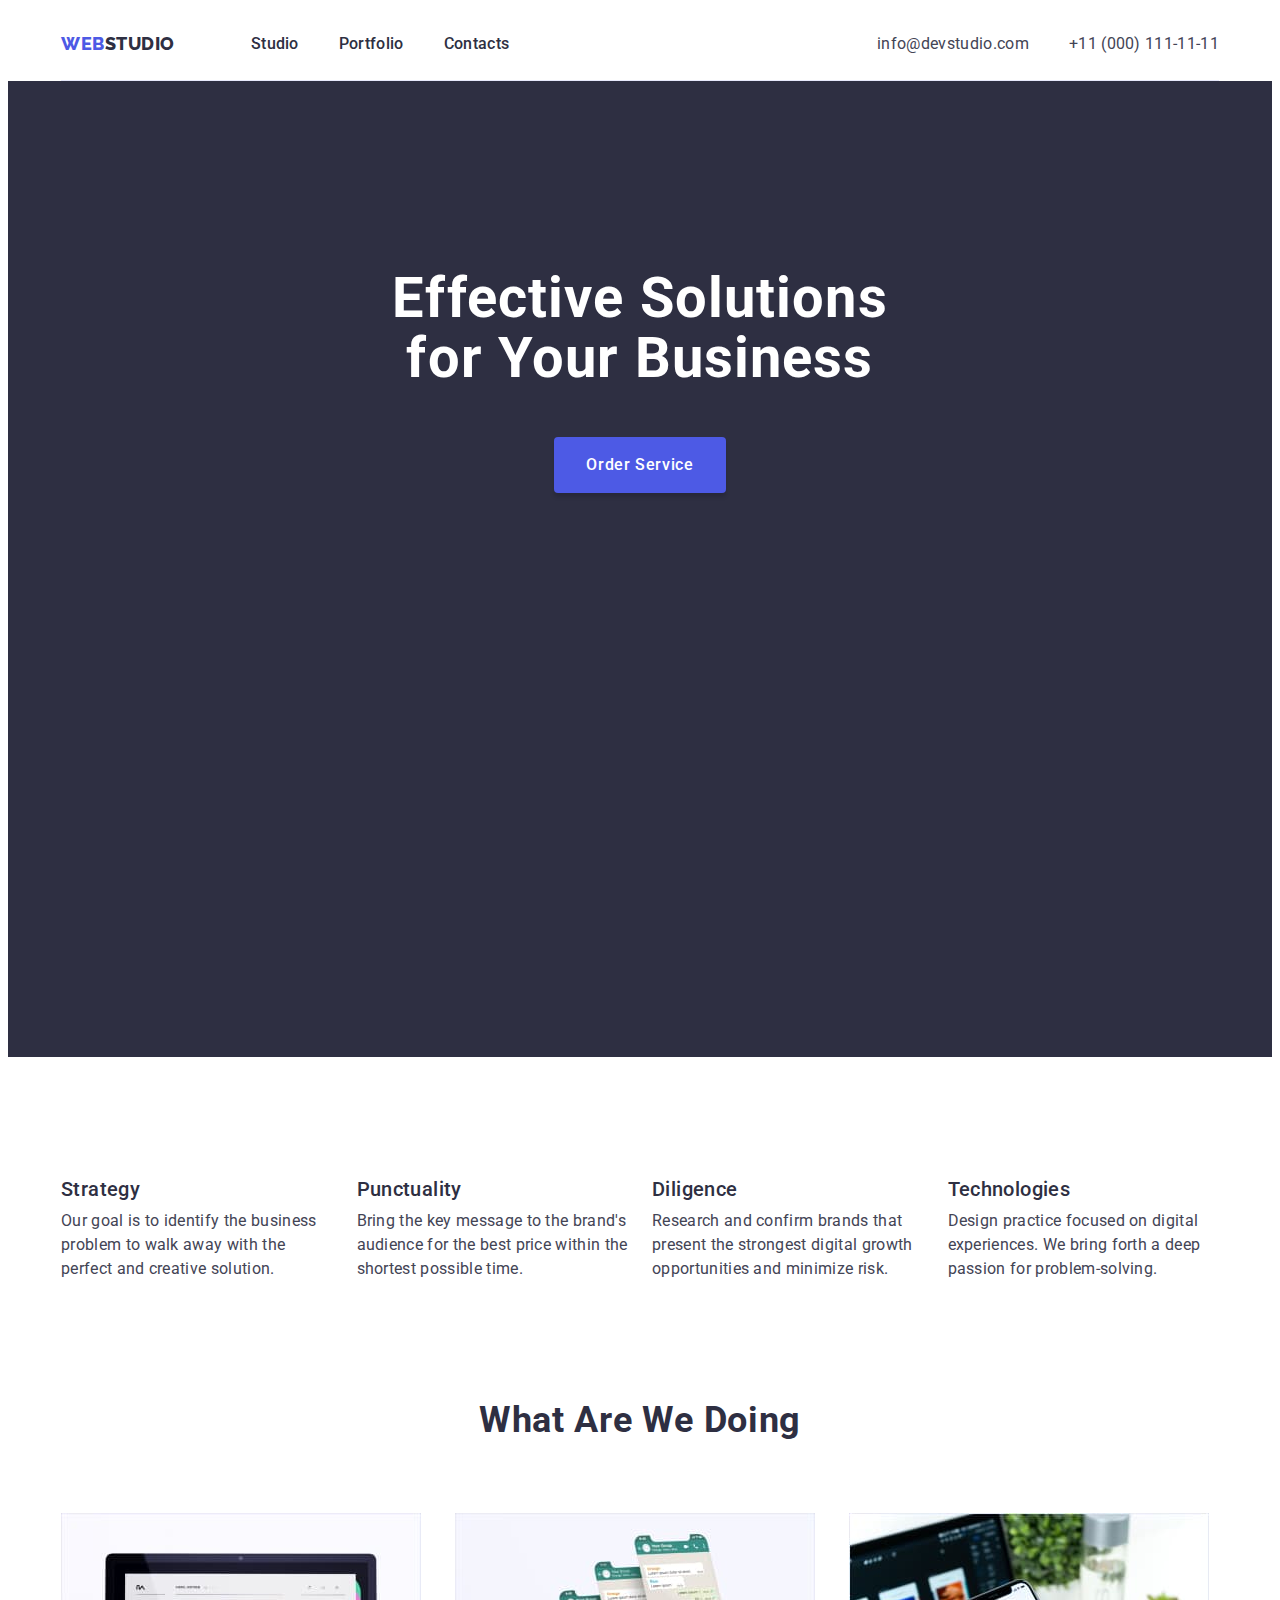
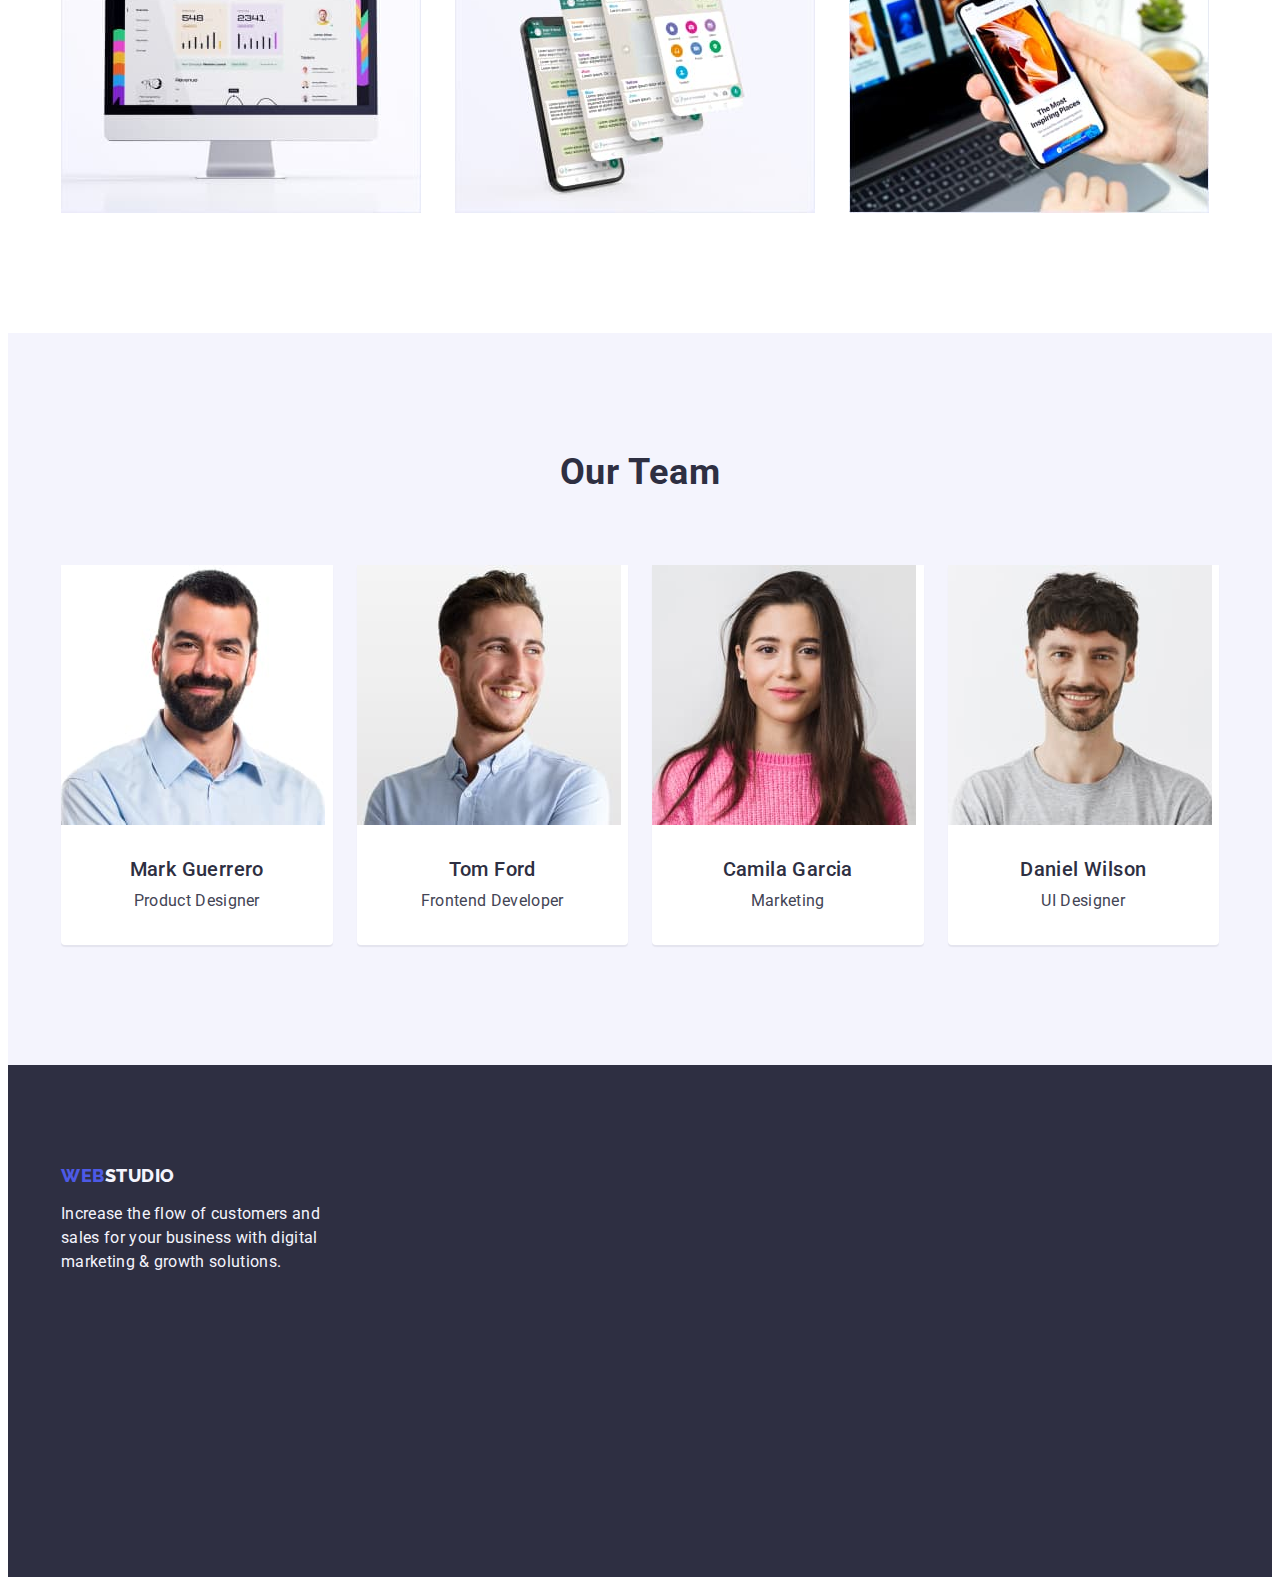
==== commit 253bf885: "del-container-2" ====
--- a/index.html
+++ b/index.html
@@ -13,7 +13,7 @@
 <body>
     <div class="container">
         <header class="header">
-            <div class="container-header container">
+            <div class="container-header">
                 <nav class="header-navigation">
                         <a href="./index.html" class="header-logo link">Web<span class="header-span">Studio</span></a>
                         <ul class="header-list list">
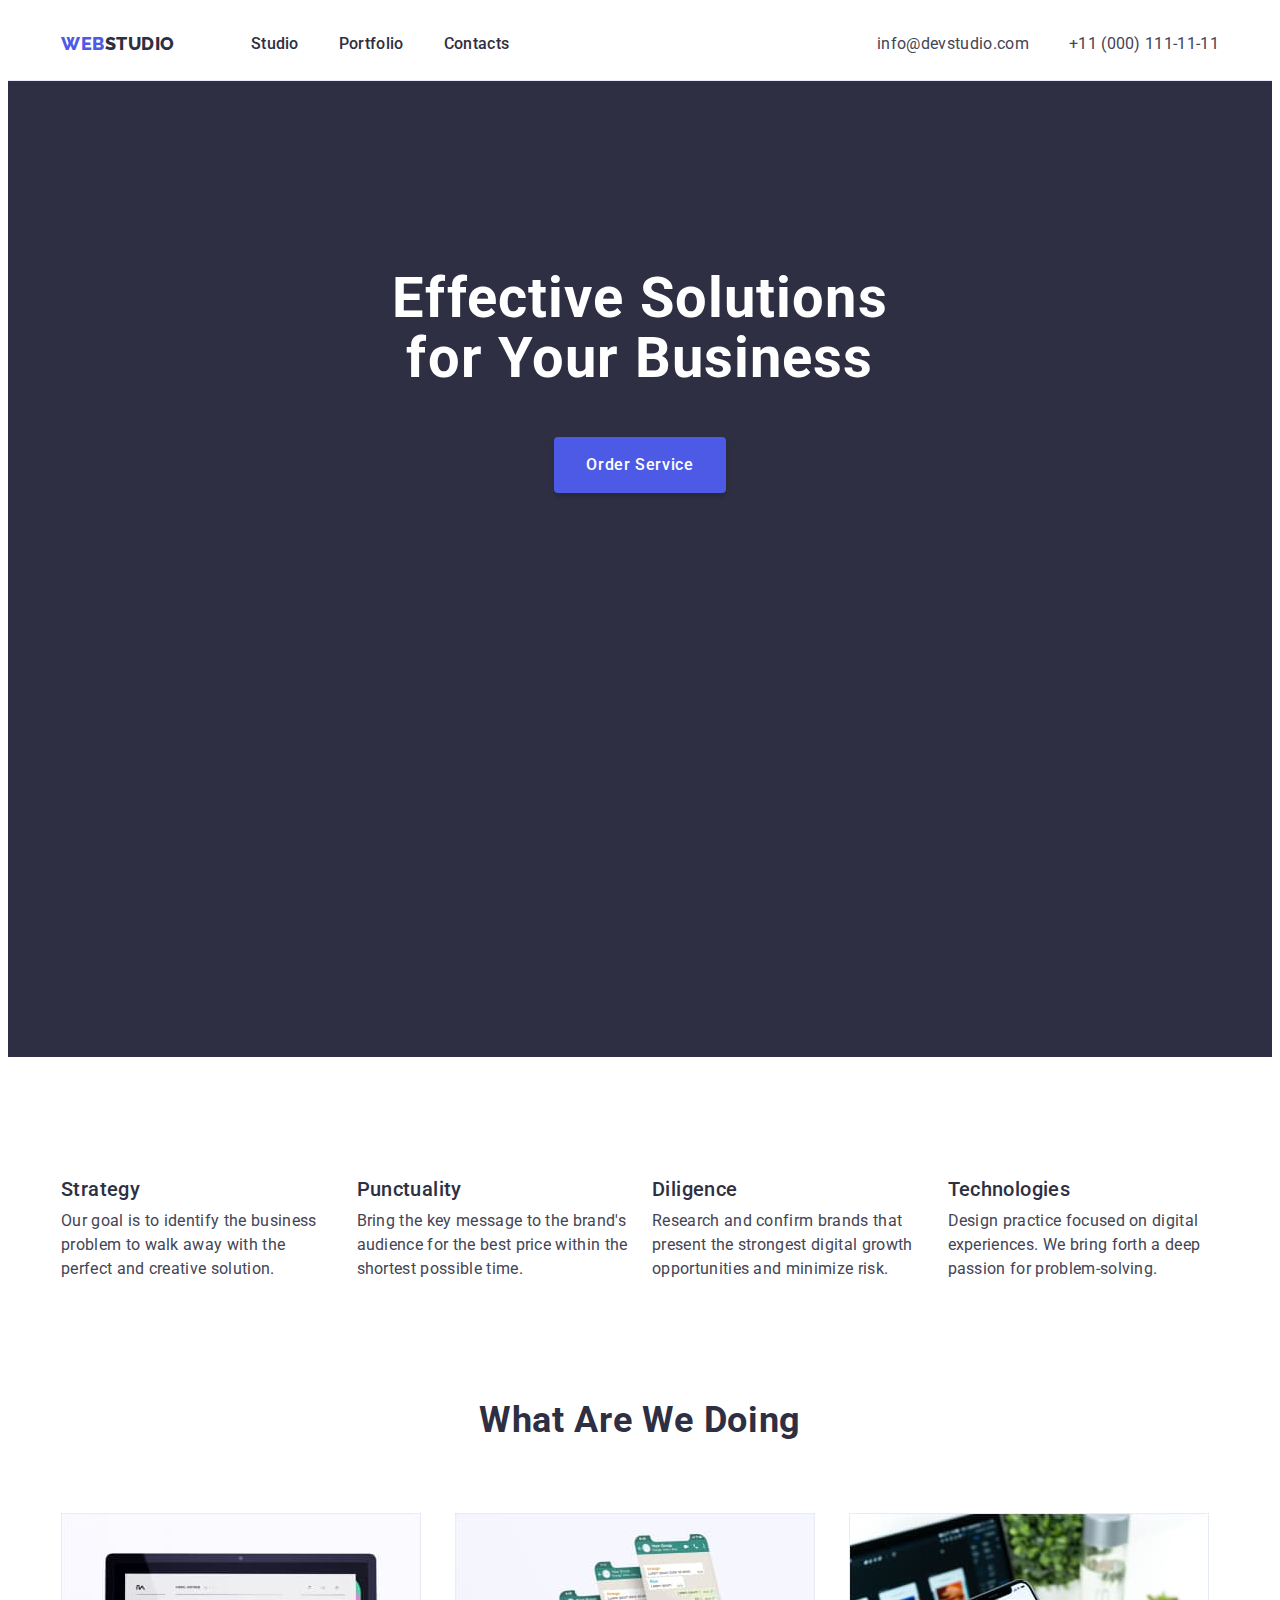
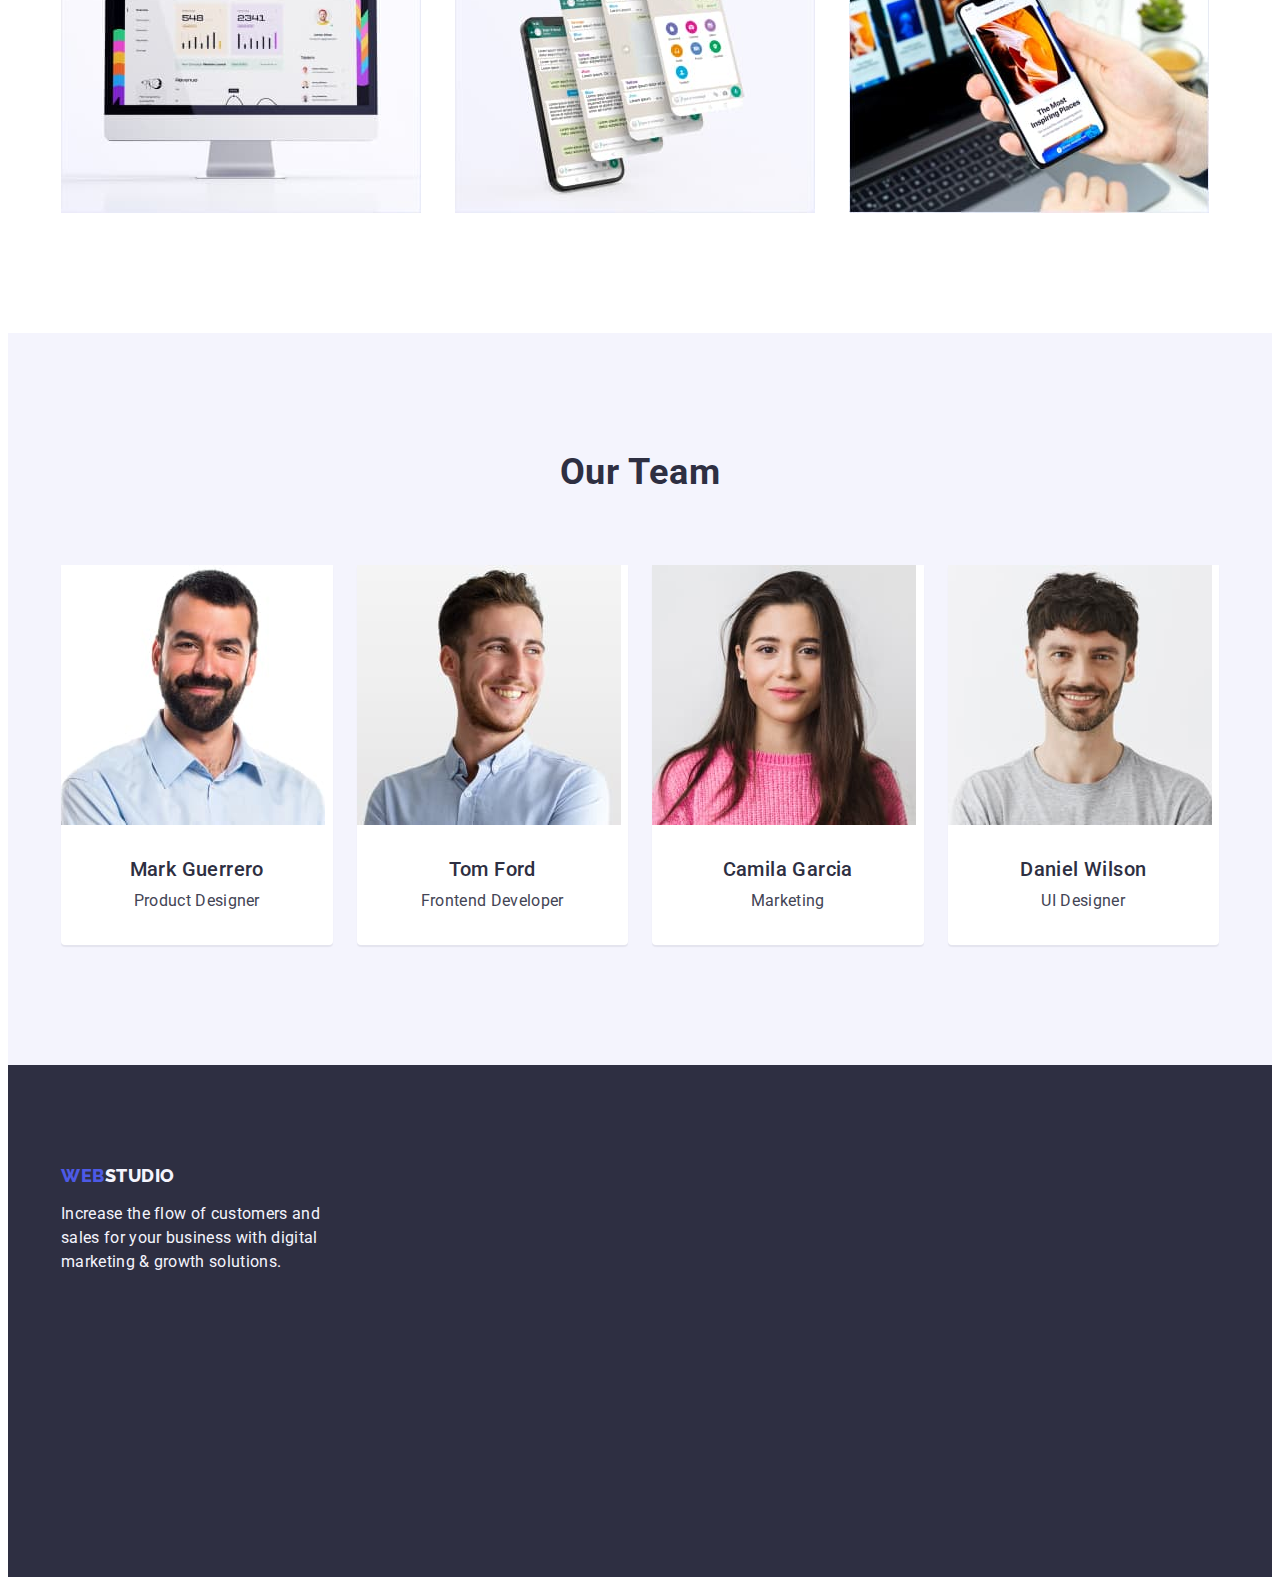
==== commit f61bc761: "padding" ====
--- a/index.html
+++ b/index.html
@@ -11,33 +11,31 @@
     <link href="https://fonts.googleapis.com/css2?family=Raleway:wght@800&family=Roboto:wght@400;500;700;900&display=swap" rel="stylesheet">
 </head>
 <body>
-    <div class="container">
-        <header class="header">
-            <div class="container-header">
-                <nav class="header-navigation">
-                        <a href="./index.html" class="header-logo link">Web<span class="header-span">Studio</span></a>
-                        <ul class="header-list list">
-                            <li class="header-item">
-                                <a href="./index.html" class="header-link link">Studio</a>
-                            </li>
-                            <li class="header-item">
-                                <a href="./portfolio.html" class="header-link link">Portfolio</a>
-                            </li>
-                            <li class="header-item">
-                                <a href="" class="header-link link">Contacts</a>
-                            </li>
-                        </ul>
-                </nav>
+    <header class="header">
+        <div class="container-header container">
+            <nav class="header-navigation">
+                    <a href="./index.html" class="header-logo link">Web<span class="header-span">Studio</span></a>
+                    <ul class="header-list list">
+                        <li class="header-item">
+                            <a href="./index.html" class="header-link link">Studio</a>
+                        </li>
+                        <li class="header-item">
+                            <a href="./portfolio.html" class="header-link link">Portfolio</a>
+                        </li>
+                        <li class="header-item">
+                            <a href="" class="header-link link">Contacts</a>
+                        </li>
+                    </ul>
+            </nav>
 
-                <address class="header-address">
-                    <ul class="header-address-list list">
-                        <li class="header-address-item"><a href="mailto:info@devstudio.com" class="header-address-link link">info@devstudio.com</a></li>
-                        <li class="header-address-item"><a href="tel:+110001111111" class="header-address-link link">+11 (000) 111-11-11</a></li>
-                    </ul>
-                </address>
-            </div>
-        </header>
-    </div>
+            <address class="header-address">
+                <ul class="header-address-list list">
+                    <li class="header-address-item"><a href="mailto:info@devstudio.com" class="header-address-link link">info@devstudio.com</a></li>
+                    <li class="header-address-item"><a href="tel:+110001111111" class="header-address-link link">+11 (000) 111-11-11</a></li>
+                </ul>
+            </address>
+        </div>
+    </header>
 
     <main class="main">
         <section class="main-hero">
--- a/css/styles.css
+++ b/css/styles.css
@@ -85,6 +85,7 @@
     letter-spacing: 0.03em;
     text-transform: uppercase;
     margin-right: 76px;
+    padding: 24px 0;
 }
 
 .header-span {
@@ -100,7 +101,6 @@
 
 .header-item{
     list-style-type: none;
-    padding: 24px 0;
 }
 
 .header-link{
